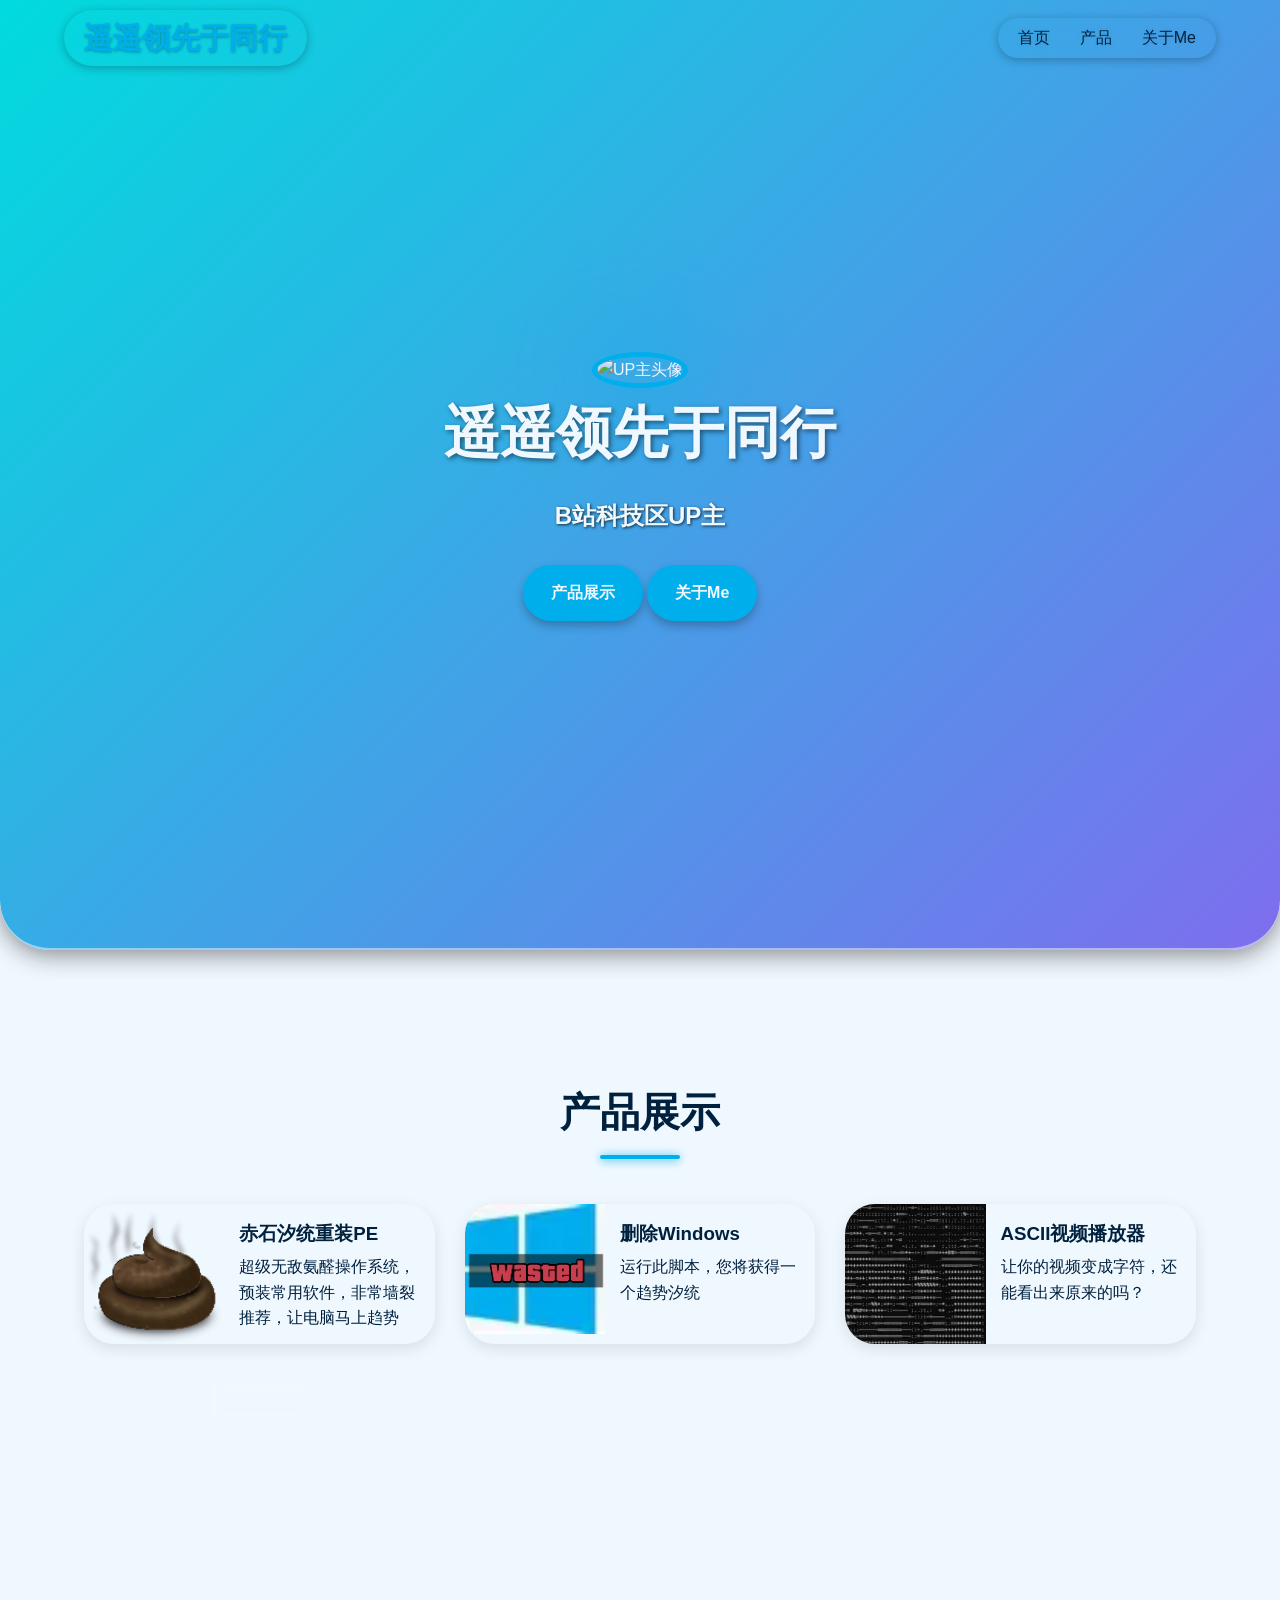
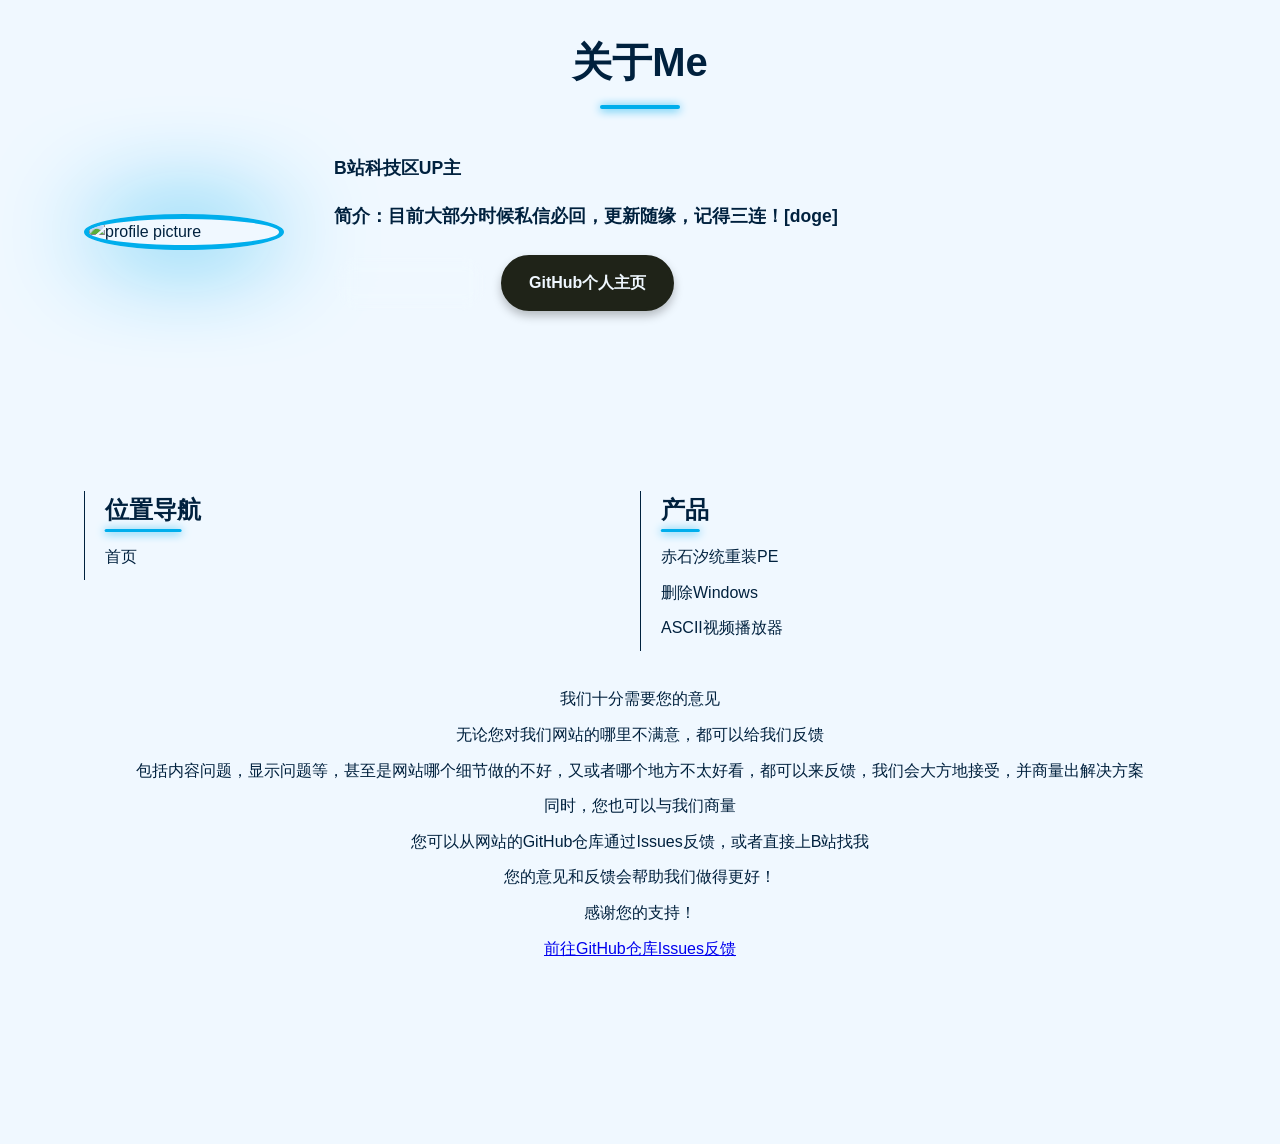
==== index.html @ a73235d3 "Initial commit" ====
<!DOCTYPE html>
<html lang="zh-CN">
<head>
    <meta charset="UTF-8">
    <meta name="viewport" content="width=device-width, initial-scale=1.0">
    <title>遥遥领先于同行 - 首页</title>
    <link rel="stylesheet" href="/css/style.css">
    <link rel="shortcut icon" href="favicon.ico">
</head>
<body>
    <!-- 导航栏 -->
    <nav id="navbar">
        <div class="container">
            <div class="logo">
                <span style="margin-right: 0;">遥遥领先于同行</span>
            </div>
            <ul>
                <li><a href="#home">首页</a></li>
                <li><a href="#products">产品</a></li>
                <li><a href="#about">关于Me</a></li>
            </ul>
        </div>
    </nav>

    <!-- 主页Banner -->
    <header id="home" class="banner gradient">
        <div class="container">
            <img src="img/ProfilePicture/icon.png" alt="UP主头像" class="profile_img">
            <b>
            <h1>遥遥领先于同行</h1>
            <p>B站科技区UP主</p>
            </b>
            <a href="#products" class="btn">产品展示</a>
            <a href="#about" class="btn">关于Me</a>
        </div>
    </header>

    <!-- 产品展示 -->
    <section id="products" class="section light-bg">
        <div class="container">
            <h2><b>产品展示</b></h2>
            <div class="projects-grid">
                <a href="products/system_install_shit" target="_blank" class="project-card">
                    <img src="/img/Icon/system_install_shit.png" alt="产品图片">
                    <div class="project-card-content">
                        <h3>赤石汐统重装PE</h3>
                        <p>超级无敌氨醛操作系统，预装常用软件，非常墙裂推荐，让电脑马上趋势</p>
                    </div>
                </a>
                <a href="https://github.com/SYSTEM-WIN-DOS/Delete-Windows" target="_blank" class="project-card">
                    <img src="/img/Icon/delete-windows.png" alt="产品图片">
                    <div class="project-card-content">
                        <h3>删除Windows</h3>
                        <p>运行此脚本，您将获得一个趋势汐统</p>
                    </div>
                </a>
                <a href="https://github.com/SYSTEM-WIN-DOS/ASCII_video_player" target="_blank" class="project-card">
                    <img src="/img/Icon/ASCII_video_player.png" alt="产品图片">
                    <div class="project-card-content">
                        <h3>ASCII视频播放器</h3>
                        <p>让你的视频变成字符，还能看出来原来的吗？</p>
                    </div>
                </a>
                <div class="container" style="text-align: center; align-self: center;">
                    <a href="products" class="btn">查看更多</a>
                </div>
            </div>
        </div>
    </section>

    <!-- 关于Me -->
    <section id="about" class="section">
        <div class="container">
            <h2><b>关于Me</b></h2>
            <div class="profile">
                <img src="/img/ProfilePicture/icon.png" alt="profile picture" class="profile_img">
                <div class="bio">
                    <b>
                    <p>B站科技区UP主</p>
                    <p>简介：目前大部分时候私信必回，更新随缘，记得三连！[doge]</p>
                    </b>
                    <!-- 社交媒体链接 -->
                    <div class="social-links">
                        <a href="https://space.bilibili.com/2092212397" target="_blank" class="btn bilibili">哔哩哔哩空间</a>
                        <a href="https://github.com/SYSTEM-WIN-DOS" target="_blank" class="btn github">GitHub个人主页</a>
                    </div>
                </div>
            </div>
        </div>
    </section>


    <!-- 页脚 -->
    <footer id="footer"></footer>

    <script src="/js/script.js"></script>
    <script src="/js/footer.js"></script>
</body>
</html>
---- css/style.css ----
/* 基础样式重置 */
* {
    margin: 0;
    padding: 0;
    box-sizing: border-box;
    transition: all 0.5s ease;
}
:root {
    color-scheme: light dark; /* 支持暗色模式  */
    --blue-color: #00aeec; /* B站主题蓝 */
    --pink-color: #ff6699; /* B站主题粉 */
    --golden-color: #ffd700;
    --dark-color: #00213e;
    --light-color: #F0F8FF; /* 背景颜色 */
}
/* 暗色模式下的:root */
@media (prefers-color-scheme: dark) {
    :root {
        color-scheme: light dark; /* 支持暗色模式  */
        --blue-color: #00aeec;
        --pink-color: #ff6699;
        --golden-color: #dfbc00; /* 防止原来的金色在暗色模式下过于刺眼 */
        --dark-color: #F0F8FF;
        --light-color: #00213e;
    }
}


/* 字体 */
@font-face {
    font-family: 'JetBrains Mono loaded';
    src: url('/fonts/JetBrains\ Mono/JetBrainsMono-Regular.woff2') format('woff2');
}
@font-face {
    font-family: 'Maple Mono loaded';
    src: url('/fonts/Maple\ Mono/MapleMono-NF-CN-Regular.ttf') format('truetype');
}


body {
    font-family: 'Maple Mono', 'Maple Mono NF', 'Maple Mono CN', 'Maple Mono NF CN', 'Maple Mono loaded', 'JetBrains Mono', 'JetBrains Mono loaded', 'Microsoft YaHei', 'PingFang SC', 'Helvetica Neue', Tahoma, Geneva, Verdana, sans-serif;
    line-height: 1.6;
    color: var(--dark-color);
    background: var(--light-color);
    animation: blurToClear 1s ease-in-out;
    -webkit-animation: blurToClear 1s ease-in-out;
}

/* 模糊变清晰动画 */
@keyframes blurToClear {
    0% {
        filter: blur(10px);
        -webkit-filter: blur(10px);
        opacity: 0;
    }
    50% {
        opacity: 1;
    }
    100% {
        filter: blur(0);
        -webkit-filter: blur(0);
    }
}




/* 导航样式 */
#navbar {
    position: fixed;
    width: 100%;
    top: 0;
    z-index: 1000;
    transition: all 0.5s ease; /* 平滑过渡效果 */
}
/* 导航栏发光动画 */
#navbar:hover {
    backdrop-filter: blur(15px); /* 毛玻璃模糊效果加强  */
    box-shadow: 
        0 0 40px rgba(0, 161, 214, 0.8), /* 主发光层 */
        0 0 50px rgba(0, 100, 255, 0.6); /* 二次光晕层  */
}
/* 底部流动光效 */
#navbar::before {
    display: none;
    content: '';
    position: absolute;
    bottom: -5px;
    left: 0;
    width: 100%;
    height: 5px;
    background: linear-gradient(
        90deg,
        transparent,
        var(--blue-color),
        var(--pink-color),
        transparent
    );
    background-size: 200% auto;
    animation: lightFlow 3s linear infinite; /* 流动光效  */
    -webkit-animation: lightFlow 3s linear infinite;
    opacity: 0.7;
    z-index: 1001;
}
#navbar:hover::before {
    display: block;
}
/* 流动光效动画 */
@keyframes lightFlow {
    0% {
        background-position: 0% 50%;
    }
    100% {
        background-position: 200% 50%;
    }
}
#navbar .container {
    display: flex;
    justify-content: space-between;
    align-items: center;
    padding: 10px 0;
}
.logo {
    display: flex;
    text-align: center;
    font-size: 1.8rem;
    font-weight: bold;
    text-decoration: none;
    color: var(--dark-color);
    border-radius: 1.8rem;
    box-shadow: #00000044 0px 2px 10px;
    padding: 5px 20px;
    backdrop-filter: blur(10px); /* 毛玻璃模糊效果  */
    -webkit-backdrop-filter: blur(10px); /* 兼容Safari */
}
.logo:hover {
    box-shadow: var(--blue-color) 0px 2px 15px;
}
.logo span {
    margin-right: 15px;
    color: var(--blue-color);
    text-shadow: #00000055 0px 1px 3px;
}
.path {
    align-self: center;
    font-size: 1rem;
    font-weight: normal;
}
#navbar ul {
    display: flex;
    list-style: none;
    border-radius: 20px;
    box-shadow: #00000044 0px 2px 10px;
    padding: 7px 5px;
    backdrop-filter: blur(10px); /* 毛玻璃模糊效果  */
    -webkit-backdrop-filter: blur(10px); /* 兼容Safari */
}
#navbar ul:hover {
    box-shadow: var(--blue-color) 0px 2px 15px;
}
/* 导航链接发光特效 */
#navbar ul li a {
    text-decoration: none;
    color: var(--dark-color);
    padding: 10px 15px;
    transition: all 0.3s;
    text-shadow: 0 0 5px rgba(0, 0, 0, 0.1); /* 文字微光效果  */
    position: relative;
}
#navbar ul li a::after {
    content: '';
    position: absolute;
    bottom: 0;
    left: 50%;
    width: 0;
    height: 2px;
    background: linear-gradient(90deg, transparent, var(--blue-color), transparent);
    transition: all 0.3s;
    transform: translateX(-50%);
}
#navbar ul li a:hover {
    color: var(--blue-color);
    text-shadow: 0 0 10px rgba(0, 161, 214, 0.8); /* 悬停增强发光  */
}
#navbar ul li a:hover::after {
    width: 80%; /* 底部流动光效  */
}
.select_btn {
    border: none;
    background: none;
    text-decoration: none;
    color: var(--dark-color);
    padding: 10px 15px;
    transition: all 0.3s;
    text-shadow: 0 0 5px rgba(0, 0, 0, 0.1); /* 文字微光效果  */
    position: relative;
}
.select_btn::after {
    content: '';
    position: absolute;
    bottom: 0;
    left: 50%;
    width: 0;
    height: 2px;
    background: linear-gradient(90deg, transparent, var(--blue-color), transparent);
    transition: all 0.3s ease;
    transform: translateX(-50%);
}
.select_btn:hover {
    color: var(--blue-color);
    text-shadow: 0 0 10px rgba(0, 161, 214, 0.8); /* 悬停增强发光  */
}
.select_btn:hover::after {
    width: 125%; /* 底部流动光效  */
}
.selected {
    color: var(--blue-color);
    text-shadow: 0 0 10px rgba(0, 161, 214, 0.8); /* 悬停增强发光  */
}
.selected::after {
    width: 100%; /* 底部流动光效  */
}



.container {
    width: 90%;
    max-width: 1200px;
    margin: 0 auto;
    padding: 0 20px;
}





/* Banner样式 */
.banner {
    height: auto;
    min-height: calc(100vh + 50px);
    color: #F0F8FF;
    display: flex;
    align-items: center;
    text-align: center;
    border-bottom: rgba(240, 248, 255, 0.5) 2px solid;
    padding-top: 75px;
    padding-bottom: 50px;
    margin-bottom: 30px;
    border-bottom-left-radius: 50px;
    border-bottom-right-radius: 50px;
    box-shadow: rgba(0, 0, 0, 0.45) 0px 5px 25px;
}
.gradient {
    background: linear-gradient(135deg, rgb(0, 219, 222), rgb(252, 0, 255), rgb(0, 219, 222));
    background-size: 400% 400%;
    animation: gradientBG 10s ease infinite;
    -webkit-animation: gradientBG 10s ease infinite;
}
@keyframes gradientBG {
    0% { background-position: 0% 0% }
    50% { background-position: 100% 100% }
    100% { background-position: 0% 0% }
}
.banner h1 {
    font-size: 3.5rem;
    margin-bottom: 20px;
    text-shadow: 2px 2px 5px rgba(0,0,0,0.5);
}
.banner p {
    font-size: 1.5rem;
    margin-bottom: 30px;
    text-shadow: 1px 1px 3px rgba(0,0,0,0.75);
}





/* 按钮样式 */
.btn {
    display: inline-block;
    background: var(--blue-color);
    backdrop-filter: blur(10px);
    -webkit-backdrop-filter: blur(10px);
    color: var(--light-color);
    padding: 12px 25px;
    border-radius: 30px;
    border: 3px solid var(--blue-color);
    text-decoration: none;
    font-weight: bold;
    text-align: center;
    box-shadow: rgba(0, 0, 0, 0.25) 0 5px 10px;
    transition: all 0.3s ease;
}
.btn:hover {
    background: none;
    color: var(--blue-color);
    box-shadow: var(--blue-color) 0 5px 20px;
    transform: scale(1.2);
}
.btn:active {
    transform: translateY(0);
    box-shadow: var(--blue-color) 0 0px 0px;
}
.bilibili {
    background: var(--pink-color);
    border-color: var(--pink-color);
}
.bilibili:hover {
    color: var(--pink-color);
    box-shadow: var(--pink-color) 0 5px 20px;
}
.douyin {
    background: #fe2c55;
    border-color: #fe2c55;
}
.douyin:hover {
    color: #fe2c55;
    box-shadow: #fe2c55 0 5px 20px;
}
.xigua {
    background: #fb1b26;
    border-color: #fb1b26;
}
.xigua:hover {
    color: #fb1b26;
    box-shadow: #fb1b26 0 5px 20px;
}
.toutiao {
    background: #f04142;
    border-color: #f04142;
}
.toutiao:hover {
    color: #f04142;
    box-shadow: #f04142 0 5px 20px;
}
.kuaishou {
    background: #ff3d13;
    border-color: #ff3d13;
}
.kuaishou:hover {
    color: #ff3d13;
    box-shadow: #ff3d13 0 5px 20px;
}
.github {
    color: aliceblue;
    background: #1f2318;
    border-color: #1f2318;
}
.github:hover {
    color: #1f2318;
    box-shadow: #1f2318 0 5px 20px;
}

/* 链接样式 */
.link {
    color: var(--dark-color);
    text-decoration: none;
    transition: all 0.3s ease;
    position: relative;
    display: inline-block;
}
.link::after {
    content: '';
    position: absolute;
    bottom: 0;
    left: 50%;
    width: 0;
    height: 1px;
    background: linear-gradient(90deg, transparent, var(--blue-color), transparent);
    transform: translateX(-50%);
    transition: all 0.3s ease;
}
.link:hover {
    color: var(--blue-color);
    text-shadow: 0 0 10px rgba(0, 161, 214, 0.8); /* 悬停增强发光  */
}
.link:hover::after {
    width: 100%; /* 底部流动光效  */
}



/* 图片样式 */
.profile_img {
    width: 80%;
    height: auto;
    max-width: 200px;
    border-radius: 50%;
    object-fit: cover;
    border: 5px solid var(--blue-color);
    box-shadow: 0 0 100px var(--blue-color);
    transition: all 0.5s ease;
}
.profile_img:hover {
    transform: translateY(-15px) rotate(360deg) scale(1.2);
    box-shadow: 0 20px 200px var(--blue-color);
}
.product_img {
    width: 80%;
    height: auto;
    max-width: 200px;
    object-fit: cover;
    transition: all 0.5s ease;
}
.product_img:hover {
    transform: translateY(-15px);
}
.intro_img {
    display: flex;
    width: 50%;
    height: auto;
    border-radius: 15px;
    object-fit: cover;
    box-shadow: 0 10px 30px var(--blue-color);
    transition: all 0.5s ease;
    float: right;
}
.intro_img:hover {
    transform: rotate(5deg) scale(1.1);
    box-shadow: 0 20px 100px var(--blue-color);
}
.vertical {
    width: auto;
    height: auto;
    max-width: 50%;
    max-height: 75vh;
}




/* 内容区块 */
.section {
    padding: 100px 0;
}
.section h2 {
    text-align: center;
    font-size: 2.5rem;
    margin-bottom: 60px;
    color: var(--dark-color);
    position: relative;
}
.section h2::after {
    content: '';
    position: absolute;
    bottom: -15px;
    left: 50%;
    transform: translateX(-50%);
    width: 80px;
    height: 4px;
    background: var(--blue-color);
    border-radius: 2px;
    box-shadow: var(--blue-color) 0 1px 10px;
}
.section .red-after::after {
    background: red;
    box-shadow: red 0 1px 10px;
}
.light-bg {
    background-color: var(--light-color);
}





/* 个人简介 */
.profile {
    display: flex;
    align-items: center;
    gap: 50px;
    flex-wrap: wrap;
}
.bio {
    flex: 1;
}
.bio p {
    margin-bottom: 20px;
    font-size: 1.1rem;
}
/* 社交链接 */
.social-links {
    display: flex;
    gap: 15px;
    flex-wrap: wrap;
    margin-top: 25px;
}





/* 作品网格 */
.projects-grid {
    display: grid;
    grid-template-columns: repeat(auto-fit, minmax(288px, 1fr));
    gap: 30px;
}
.project-card {
    text-decoration: none;
    background: var(--light-color);
    border-radius: 30px;
    overflow: hidden;
    box-shadow: 0 5px 15px rgba(0,0,0,0.1);
    transition: all 0.5s ease;
}
.project-card:hover {
    box-shadow: 0 10px 25px var(--blue-color);
    transform: scale(1.1);
}
.project-card img {
    width: 40%;
    float: left;
    height: auto;
    object-fit: cover;
}
.project-card h3 {
    white-space: nowrap;
    overflow: hidden;
    text-overflow: ellipsis;
    margin: 15px 15px 5px;
    max-height: 2rem;
    color: var(--dark-color);
}
.project-card:hover h3 {
    max-height: 10rem;
    white-space: normal;
}
.project-card p {
    display: -webkit-box;
    line-clamp: 3;
    -webkit-line-clamp: 3;
    -webkit-box-orient: vertical;
    overflow: hidden;
    text-overflow: ellipsis;
    max-height: 4.75rem;
    padding: 0 15px 10px;
    color: var(--dark-color);
}
.project-card:hover p {
    max-height: 50vh;
    display: block;
}
.project-card-content {
    width: 60%;
    float: right;
}
/* 联系表单 */
#contact-form {
    max-width: 600px;
    margin: 0 auto;
    display: grid;
    gap: 20px;
}
#contact-form input,
#contact-form textarea {
    width: 100%;
    padding: 15px;
    border: 1px solid #ddd;
    border-radius: 5px;
    font-size: 1rem;
}
#contact-form textarea {
    resize: vertical;
    min-height: 150px;
}





/* 产品介绍样式 */
.product-intros {
    display: flex;
    gap: 50px;
    flex-wrap: wrap;
    margin-top: 25px;
}
.area-intros {
    gap: 100%;
}
.product-introarea {
    margin-top: 200px;
    flex: 1;
    width: 80%;
    min-width: 256px;
}
.product-introarea-text {
    display: flex;
    flex-direction: column;
    float: left;
    width: 50%;
    padding-right: 2.5%;
}
.product-introarea p {
    font-size: 2rem;
}
.product-introarea h3 {
    font-size: 3rem;
    color: var(--dark-color);
}
.product-intro {
    overflow: hidden;
    text-decoration: none;
    color: var(--dark-color);
    flex: 1;
    min-width: 256px;
    border: 3px solid var(--blue-color);
    border-radius: 30px;
    padding: 10px 20px 10px;
    box-shadow: 0 10px 30px var(--blue-color);
    transition: all 0.4s ease;
}
.product-intro:hover {
    background: var(--blue-color); 
    color: var(--light-color);
    box-shadow: 0 20px 100px var(--blue-color);
    transform: rotate(5deg) scale(1.15);
}
.product-intro h3 {
    padding: 20px 20px 10px;
}
.product-intro p {
    padding: 0 20px 20px;
}
.product-intro ul {
    padding: 0 20px 20px;
}
.golden {
    border-color: var(--golden-color);
    box-shadow: 0 10px 30px var(--golden-color);
}
.golden:hover {
    color: var(--dark-color);
    box-shadow: 0 20px 100px var(--golden-color);
    background: var(--golden-color);
}
.yellowgreen {
    border-color: yellowgreen;
    box-shadow: 0 10px 30px yellowgreen;
}
.yellowgreen:hover {
    color: var(--dark-color);
    box-shadow: 0 20px 100px yellowgreen;
    background: yellowgreen;
}
.blue {
    color: var(--light-color);
    background: var(--blue-color);
    box-shadow: 0 10px 30px var(--blue-color);
}
.blue:hover {
    color: var(--dark-color);
    box-shadow: 0 20px 100px var(--blue-color);
    background: none;
}
.no_more_color {
    border: none;
}
.no_more_color:hover {
    background: none;
    color: var(--dark-color);
}


/* 视频container样式 */
.video-container {
    position: relative;
    padding-bottom: calc(9 / 16 * 80%); /* 默认16:9 */
    width: 80%;
    height: 0;
    overflow: hidden;
    align-items: center;
    align-self: center;
    align-content: center;
    justify-content: center;
    margin: 0 auto;
    border-radius: 25px;
    box-shadow: var(--blue-color) 0px 5px 50px;
}
.video-container:hover {
    box-shadow: var(--blue-color) 0px 10px 100px;
}
.large {
    width: 100%;
    padding-bottom: calc(9 / 16 * 100%); /* 16:9 */
}
/* 视频样式 */
.video {
    position: absolute;
    width: 100%;
    height: 100%;
}


/* 页脚样式 */
footer {
    color: var(--dark-color);
    text-align: center;
    padding: 40px 0;
}
footer p {
    margin: 10px 0;
}
footer h2 {
    position: relative;
    margin-bottom: 5px;
}
footer h2::after{
    content: '';
    position: absolute;
    bottom: -3px;
    left: 40%;
    transform: translateX(-50%);
    width: 80%;
    height: 3px;
    background: var(--blue-color);
    border-radius: 2px;
    box-shadow: var(--blue-color) 0 1px 10px;
}
footer .show {
    /* 三栏布局 */
    display: flex;
    justify-content: space-between;
    align-items: left;
    width: 90%;
    max-width: 1200px;
    margin: 0 auto;
    padding: 0 20px;
    align-items: flex-start;
    text-align: left;
}
footer .show .row {
    /* 垂直布局 */
    flex-direction: column;
    border-left: var(--dark-color) 1px solid;
}
/* ul垂直布局 */
footer ul {
    list-style: none;
    padding: 0;
    margin: 0;
}
footer ul li {
    margin: 10px 0;
}
footer ul li a {
    color: var(--dark-color);
    text-decoration: none;
    transition: all 0.3s ease;
    position: relative;
    display: inline-block;
}
footer ul li a::after {
    content: '';
    position: absolute;
    bottom: 0;
    left: 50%;
    width: 0;
    height: 1px;
    background: linear-gradient(90deg, transparent, var(--blue-color), transparent);
    transform: translateX(-50%);
    transition: all 0.3s ease;
}
footer ul li a:hover {
    color: var(--blue-color);
    text-shadow: 0 0 10px rgba(0, 161, 214, 0.8); /* 悬停增强发光  */
}
footer ul li a:hover::after {
    width: 100%; /* 底部流动光效  */
}




/* 响应式设计 */
@media (max-width: 768px) {
    .banner h1 {
        font-size: 2.5rem;
    }
    
    .banner p {
        font-size: 1.2rem;
    }
    
    .profile {
        flex-direction: column;
        text-align: center;
    }
    
    .profile img {
        margin: 0 auto;
    }
    
    #navbar .container {
        flex-direction: column;
    }

    .logo {
        font-size: 1.5rem;
        display: block;
    }
    .logo span {
        margin-right: 0;
    }
    
    #navbar ul {
        margin-top: 15px;
    }
    .product-intros {
        display: flex;
        flex-direction: column;
    }
    
    .intro_img {
        margin-top: 0;
        float: none;
        width: 100%;
        height: auto;
    }

    .vertical {
        max-width: none;
        max-height: none;
        width: 100%;
    }

    .project-card:hover{
        transform: scale(1.05);
    }
    .product-intro:hover{
        transform: rotate(2.5deg) scale(1.05);
    }
    .product-introarea-text {
        width: 100%;
    }
    .product-introarea p{
        width: 100%;
    }
    .product-introarea h3{
        width: 100%;
    }

    .product-introarea {
        margin-top: 45px;
        text-align: center;
        width: 100%;
    }
    .video-container {
        width: 100%;
        padding-bottom: calc(9 / 16 * 100%); /* 默认16:9 */
    }
    footer .show {
        flex-direction: column;
    }
    footer .show .row {
        border-left: none;
        border-top: var(--dark-color) 1px solid;
        margin-top: 10px;
        padding-top: 10px;
    }
}
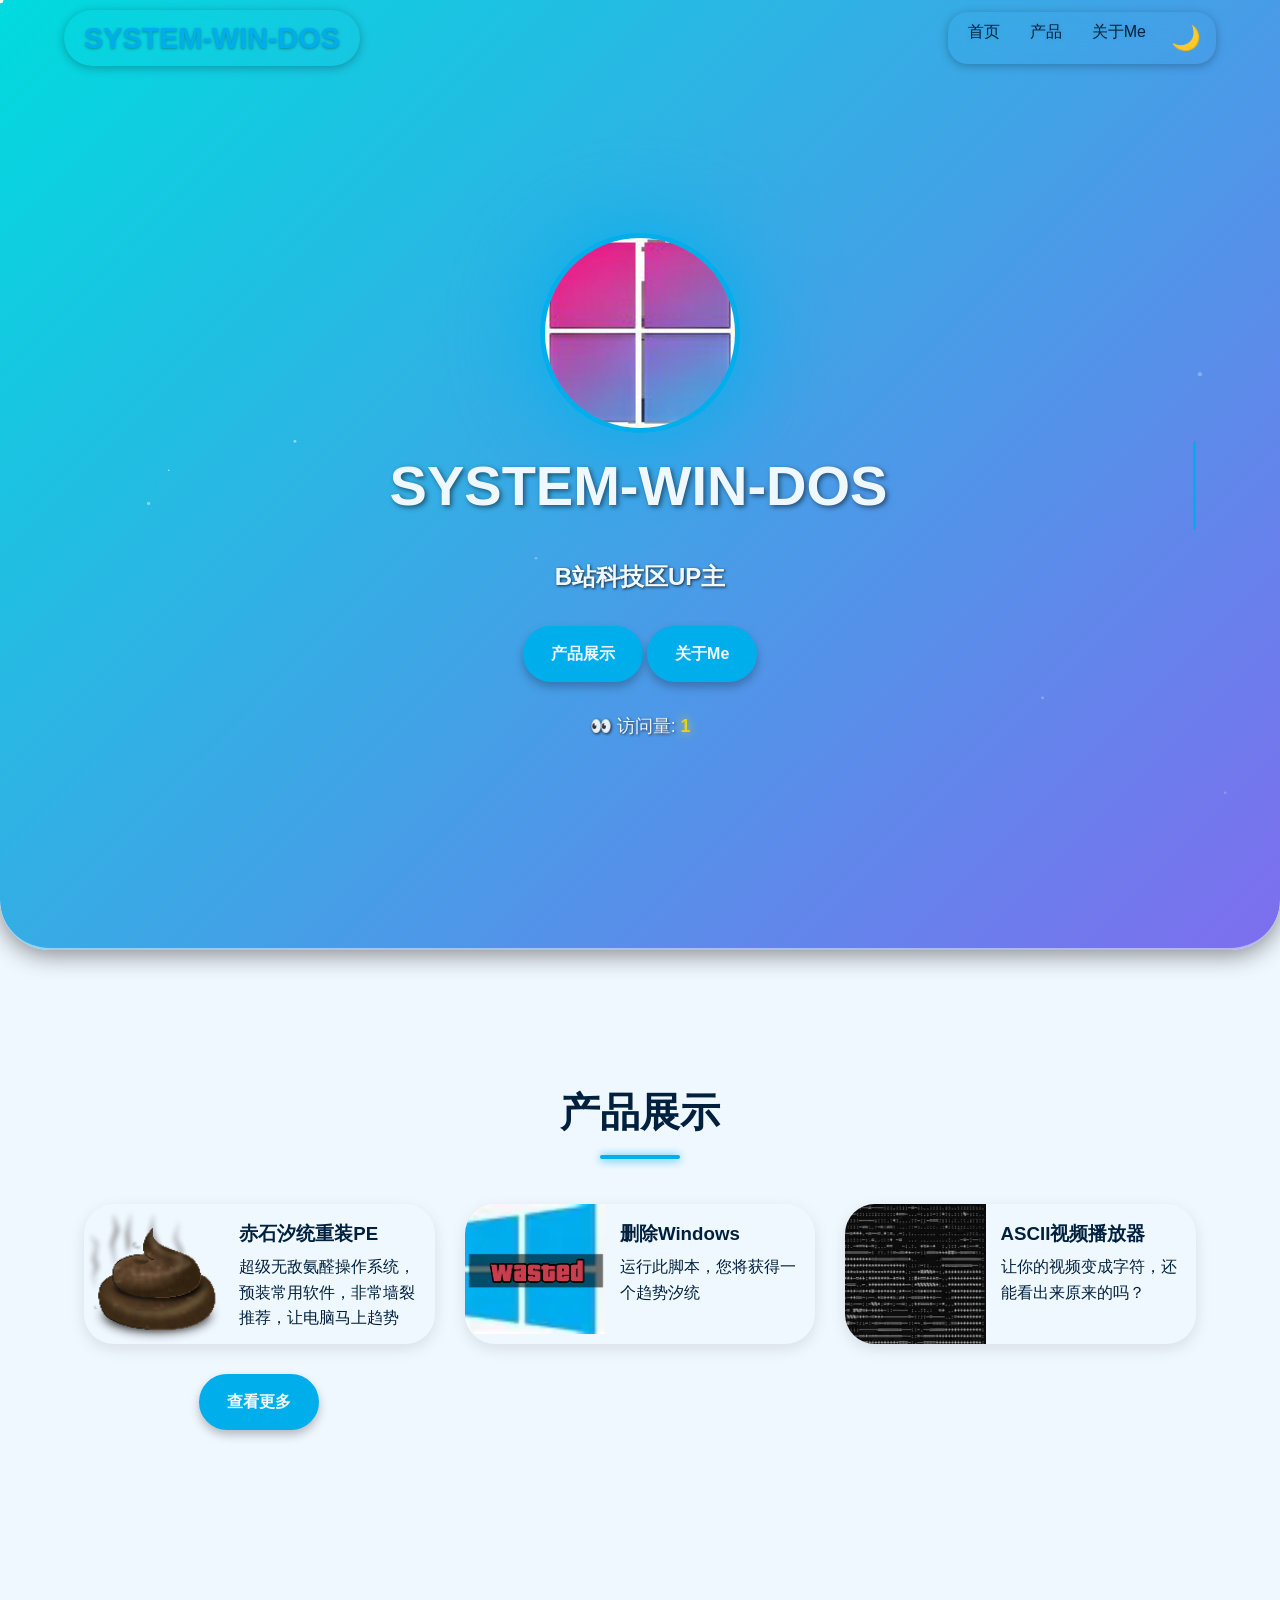
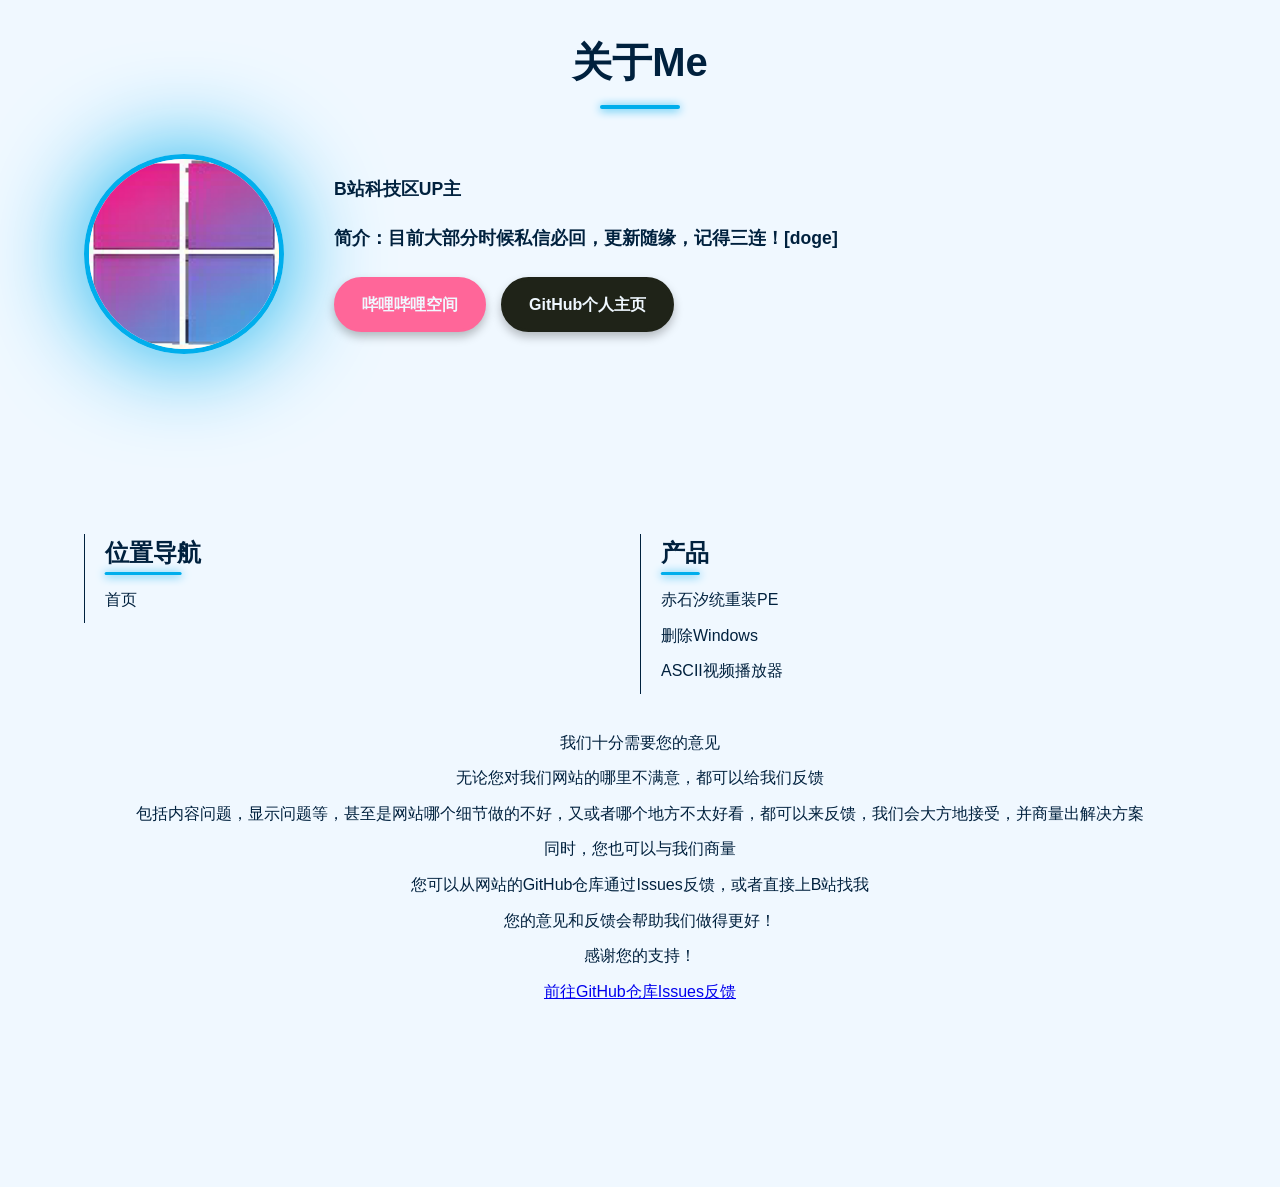
==== commit 66a0f93c: "Update files" ====
--- a/index.html
+++ b/index.html
@@ -3,7 +3,7 @@
 <head>
     <meta charset="UTF-8">
     <meta name="viewport" content="width=device-width, initial-scale=1.0">
-    <title>遥遥领先于同行 - 首页</title>
+    <title>SYSTEM-WIN-DOS - 首页</title>
     <link rel="stylesheet" href="/css/style.css">
     <link rel="shortcut icon" href="favicon.ico">
 </head>
@@ -12,26 +12,29 @@
     <nav id="navbar">
         <div class="container">
             <div class="logo">
-                <span style="margin-right: 0;">遥遥领先于同行</span>
+                <span style="margin-right: 0;">SYSTEM-WIN-DOS</span>
             </div>
             <ul>
                 <li><a href="#home">首页</a></li>
                 <li><a href="#products">产品</a></li>
                 <li><a href="#about">关于Me</a></li>
+                <li><button id="theme-toggle" class="theme-btn" title="切换主题">🌙</button></li>
             </ul>
         </div>
     </nav>
 
     <!-- 主页Banner -->
     <header id="home" class="banner gradient">
+        <canvas id="particles-canvas"></canvas>
         <div class="container">
-            <img src="img/ProfilePicture/icon.png" alt="UP主头像" class="profile_img">
+            <img src="favicon.ico" alt="UP主头像" class="profile_img">
             <b>
-            <h1>遥遥领先于同行</h1>
+            <h1 id="typewriter-title">SYSTEM-WIN-DOS</h1>
             <p>B站科技区UP主</p>
             </b>
             <a href="#products" class="btn">产品展示</a>
             <a href="#about" class="btn">关于Me</a>
+            <div class="visitor-counter">👀 访问量: <span id="visitor-count">0</span></div>
         </div>
     </header>
 
@@ -73,7 +76,7 @@
         <div class="container">
             <h2><b>关于Me</b></h2>
             <div class="profile">
-                <img src="/img/ProfilePicture/icon.png" alt="profile picture" class="profile_img">
+                <img src="favicon.ico" alt="profile picture" class="profile_img">
                 <div class="bio">
                     <b>
                     <p>B站科技区UP主</p>
--- a/css/style.css
+++ b/css/style.css
@@ -862,3 +862,138 @@
     }
 }
 
+
+/* 主题切换按钮 */
+.theme-btn {
+    background: none;
+    border: none;
+    font-size: 1.5rem;
+    cursor: pointer;
+    padding: 5px 10px;
+    border-radius: 50%;
+    transition: all 0.3s ease;
+}
+.theme-btn:hover {
+    transform: scale(1.2);
+    background: rgba(0, 161, 214, 0.2);
+}
+
+/* 暗色模式覆盖 */
+[data-theme="dark"] {
+    --dark-color: #F0F8FF;
+    --light-color: #001220;
+}
+[data-theme="dark"] #navbar {
+    background: rgba(0, 18, 32, 0.8);
+}
+[data-theme="dark"] .logo,
+[data-theme="dark"] #navbar ul {
+    background: rgba(0, 18, 32, 0.8);
+    box-shadow: 0 2px 10px rgba(0, 161, 214, 0.3);
+}
+[data-theme="dark"] .project-card {
+    background: #0a1929;
+}
+[data-theme="dark"] footer .show .row {
+    border-color: rgba(240, 248, 255, 0.3);
+}
+[data-theme="dark"] footer ul li a::after {
+    background: linear-gradient(90deg, transparent, var(--blue-color), transparent);
+}
+
+
+/* 滚动动画 - 淡入效果 */
+.fade-in {
+    opacity: 0;
+    transform: translateY(30px);
+    transition: opacity 0.8s ease, transform 0.8s ease;
+}
+.fade-in.visible {
+    opacity: 1;
+    transform: translateY(0);
+}
+.fade-in-left {
+    opacity: 0;
+    transform: translateX(-50px);
+    transition: opacity 0.8s ease, transform 0.8s ease;
+}
+.fade-in-left.visible {
+    opacity: 1;
+    transform: translateX(0);
+}
+.fade-in-right {
+    opacity: 0;
+    transform: translateX(50px);
+    transition: opacity 0.8s ease, transform 0.8s ease;
+}
+.fade-in-right.visible {
+    opacity: 1;
+    transform: translateX(0);
+}
+
+
+/* 3D卡片效果 */
+.project-card {
+    transform-style: preserve-3d;
+    perspective: 1000px;
+}
+.project-card .card-3d-wrapper {
+    transform-style: preserve-3d;
+    transition: transform 0.3s ease;
+}
+.project-card:hover .card-3d-wrapper {
+    transform: rotateX(5deg) rotateY(-5deg) translateZ(10px);
+}
+
+
+/* 粒子画布 */
+#particles-canvas {
+    position: absolute;
+    top: 0;
+    left: 0;
+    width: 100%;
+    height: 100%;
+    pointer-events: none;
+    z-index: 1;
+}
+.banner .container {
+    position: relative;
+    z-index: 2;
+}
+
+
+/* 打字机效果 */
+#typewriter-title {
+    overflow: hidden;
+    border-right: 3px solid var(--blue-color);
+    white-space: nowrap;
+    animation: typing 2s steps(15) 0.5s forwards, blink 0.75s step-end infinite;
+    width: 0;
+    display: inline-block;
+}
+@keyframes typing {
+    from { width: 0; }
+    to { width: 100%; }
+}
+@keyframes blink {
+    50% { border-color: transparent; }
+}
+[data-theme="dark"] #typewriter-title {
+    border-color: var(--golden-color);
+}
+
+
+/* 访问量计数器 */
+.visitor-counter {
+    margin-top: 30px;
+    font-size: 1.1rem;
+    color: #fff;
+    text-shadow: 1px 1px 3px rgba(0,0,0,0.75);
+    opacity: 0.9;
+}
+.visitor-counter span {
+    font-weight: bold;
+    color: var(--golden-color);
+    text-shadow: 0 0 10px var(--golden-color);
+}
+
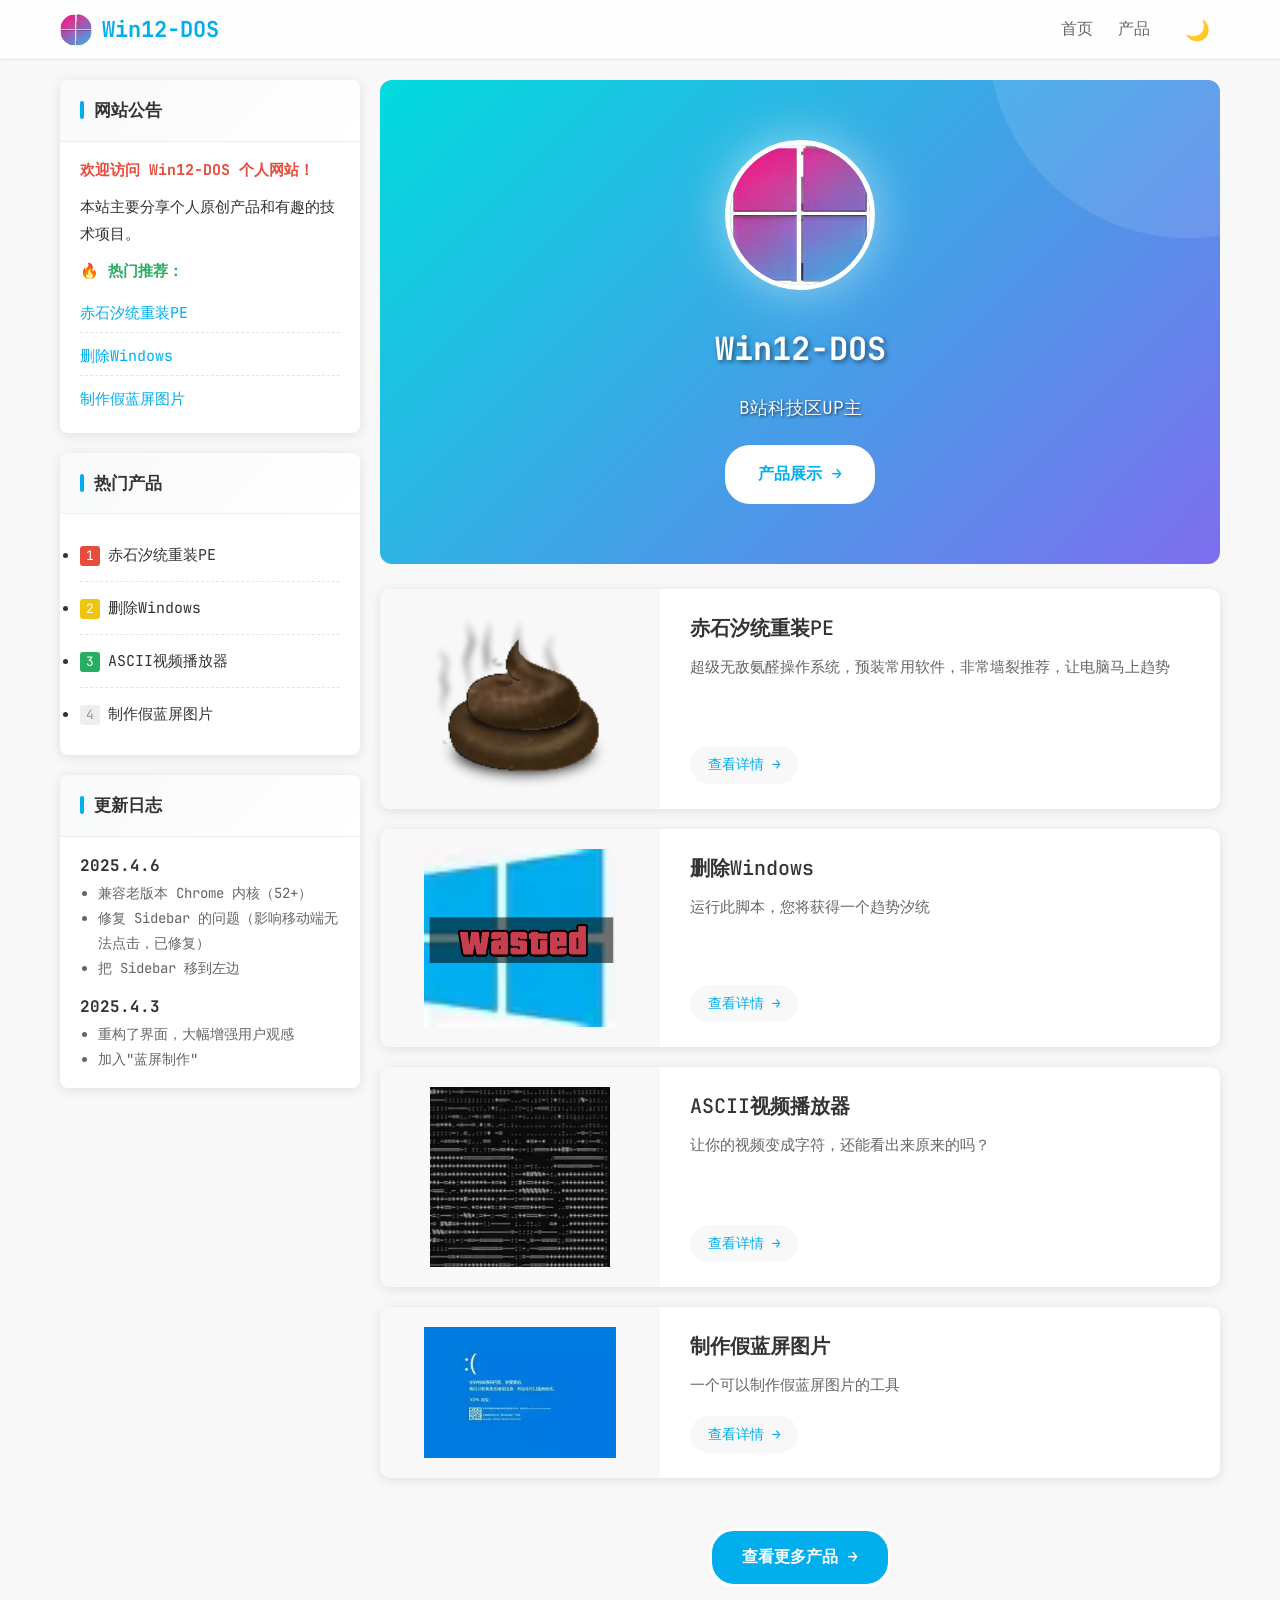
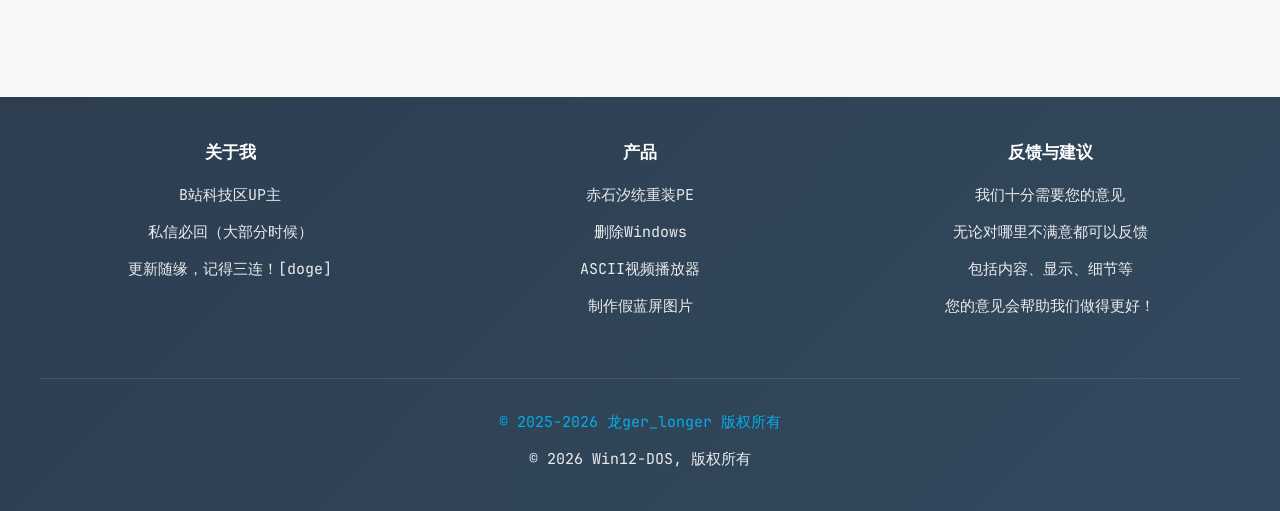
==== commit 0b2826b2: "Update all files" ====
--- a/index.html
+++ b/index.html
@@ -1,102 +1,146 @@
 <!DOCTYPE html>
 <html lang="zh-CN">
 <head>
-    <meta charset="UTF-8">
-    <meta name="viewport" content="width=device-width, initial-scale=1.0">
-    <title>SYSTEM-WIN-DOS - 首页</title>
+    <meta charset="UTF-8" />
+    <meta name="viewport" content="width=device-width, initial-scale=1.0, minimum-scale=1.0, maximum-scale=1.0, user-scalable=no">
+    <meta http-equiv="Cache-Control" content="no-transform" />
+    <meta http-equiv="Cache-Control" content="no-siteapp" />
+    <title>Win12-DOS - 首页</title>
+    <meta name="description" content="B站科技区UP主 | 产品展示 | 技术分享" />
+    <meta name="keywords" content="Win12-DOS,科技,UP主,产品,教程" />
+    <link rel="shortcut icon" href="favicon.ico">
     <link rel="stylesheet" href="/css/style.css">
-    <link rel="shortcut icon" href="favicon.ico">
 </head>
 <body>
-    <!-- 导航栏 -->
-    <nav id="navbar">
-        <div class="container">
-            <div class="logo">
-                <span style="margin-right: 0;">SYSTEM-WIN-DOS</span>
+    <!-- 顶部导航 -->
+    <div id="header"></div>
+
+    <!-- 主体内容 -->
+    <div class="main-container">
+        <!-- 内容区 -->
+        <main class="content-area" id="home">
+            <!-- Banner -->
+            <div class="carousel">
+                <img src="favicon.ico" alt="UP主头像" class="profile_img">
+                <h2>Win12-DOS</h2>
+                <p>B站科技区UP主</p>
+                <a href="#products" class="carousel-btn">产品展示 →</a>
             </div>
-            <ul>
-                <li><a href="#home">首页</a></li>
-                <li><a href="#products">产品</a></li>
-                <li><a href="#about">关于Me</a></li>
-                <li><button id="theme-toggle" class="theme-btn" title="切换主题">🌙</button></li>
-            </ul>
-        </div>
-    </nav>
 
-    <!-- 主页Banner -->
-    <header id="home" class="banner gradient">
-        <canvas id="particles-canvas"></canvas>
-        <div class="container">
-            <img src="favicon.ico" alt="UP主头像" class="profile_img">
-            <b>
-            <h1 id="typewriter-title">SYSTEM-WIN-DOS</h1>
-            <p>B站科技区UP主</p>
-            </b>
-            <a href="#products" class="btn">产品展示</a>
-            <a href="#about" class="btn">关于Me</a>
-            <div class="visitor-counter">👀 访问量: <span id="visitor-count">0</span></div>
-        </div>
-    </header>
+            <!-- 产品列表 -->
+            <div class="post-list" id="products">
+                <article class="post-item">
+                    <figure class="post-thumbnail">
+                        <img src="/img/Icon/system_install_shit.png" alt="赤石汐统重装PE">
+                    </figure>
+                    <div class="post-area">
+                        <h2 class="post-title"><a href="products/system_install_shit" target="_blank">赤石汐统重装PE</a></h2>
+                        <p class="post-excerpt">超级无敌氨醛操作系统，预装常用软件，非常墙裂推荐，让电脑马上趋势</p>
+                        <div class="post-meta">
+                            <a href="products/system_install_shit" class="read-more" target="_blank">查看详情 →</a>
+                        </div>
+                    </div>
+                </article>
 
-    <!-- 产品展示 -->
-    <section id="products" class="section light-bg">
-        <div class="container">
-            <h2><b>产品展示</b></h2>
-            <div class="projects-grid">
-                <a href="products/system_install_shit" target="_blank" class="project-card">
-                    <img src="/img/Icon/system_install_shit.png" alt="产品图片">
-                    <div class="project-card-content">
-                        <h3>赤石汐统重装PE</h3>
-                        <p>超级无敌氨醛操作系统，预装常用软件，非常墙裂推荐，让电脑马上趋势</p>
+                <article class="post-item">
+                    <figure class="post-thumbnail">
+                        <img src="/img/Icon/delete-windows.png" alt="删除Windows">
+                    </figure>
+                    <div class="post-area">
+                        <h2 class="post-title"><a href="https://github.com/Win12-DOS/Delete-Windows" target="_blank">删除Windows</a></h2>
+                        <p class="post-excerpt">运行此脚本，您将获得一个趋势汐统</p>
+                        <div class="post-meta">
+                            <a href="https://github.com/Win12-DOS/Delete-Windows" class="read-more" target="_blank">查看详情 →</a>
+                        </div>
                     </div>
-                </a>
-                <a href="https://github.com/SYSTEM-WIN-DOS/Delete-Windows" target="_blank" class="project-card">
-                    <img src="/img/Icon/delete-windows.png" alt="产品图片">
-                    <div class="project-card-content">
-                        <h3>删除Windows</h3>
-                        <p>运行此脚本，您将获得一个趋势汐统</p>
+                </article>
+
+                <article class="post-item">
+                    <figure class="post-thumbnail">
+                        <img src="/img/Icon/ASCII_video_player.png" alt="ASCII视频播放器">
+                    </figure>
+                    <div class="post-area">
+                        <h2 class="post-title"><a href="https://github.com/Win12-DOS/ASCII_video_player" target="_blank">ASCII视频播放器</a></h2>
+                        <p class="post-excerpt">让你的视频变成字符，还能看出来原来的吗？</p>
+                        <div class="post-meta">
+                            <a href="https://github.com/Win12-DOS/ASCII_video_player" class="read-more" target="_blank">查看详情 →</a>
+                        </div>
                     </div>
-                </a>
-                <a href="https://github.com/SYSTEM-WIN-DOS/ASCII_video_player" target="_blank" class="project-card">
-                    <img src="/img/Icon/ASCII_video_player.png" alt="产品图片">
-                    <div class="project-card-content">
-                        <h3>ASCII视频播放器</h3>
-                        <p>让你的视频变成字符，还能看出来原来的吗？</p>
+                </article>
+
+                <article class="post-item">
+                    <figure class="post-thumbnail">
+                        <img src="/img/Icon/fake_bsod.jpg" alt="制作假蓝屏图片">
+                    </figure>
+                    <div class="post-area">
+                        <h2 class="post-title"><a href="products/fake_bsod/index.html" target="_blank">制作假蓝屏图片</a></h2>
+                        <p class="post-excerpt">一个可以制作假蓝屏图片的工具</p>
+                        <div class="post-meta">
+                            <a href="products/fake_bsod/index.html" class="read-more" target="_blank">查看详情 →</a>
+                        </div>
                     </div>
-                </a>
-                <div class="container" style="text-align: center; align-self: center;">
-                    <a href="products" class="btn">查看更多</a>
+                </article>
+            </div>
+
+            <!-- 查看更多 -->
+            <div style="text-align: center; margin: 30px 0;">
+                <a href="products" class="carousel-btn" style="background: var(--be-blue); color: var(--be-white);">查看更多产品 →</a>
+            </div>
+
+        </main>
+
+        <!-- 侧边栏 -->
+        <aside class="sidebar">
+            <!-- 公告 -->
+            <div class="widget">
+                <h3 class="widget-title">网站公告</h3>
+                <div class="widget-content notice-widget">
+                    <p><strong>欢迎访问 Win12-DOS 个人网站！</strong></p>
+                    <p>本站主要分享个人原创产品和有趣的技术项目。</p>
+                    <p><strong style="color: #27ae60;">🔥 热门推荐：</strong></p>
+                    <a href="products/system_install_shit">赤石汐统重装PE</a>
+                    <a href="https://github.com/Win12-DOS/Delete-Windows">删除Windows</a>
+                    <a href="products/fake_bsod/index.html">制作假蓝屏图片</a>
                 </div>
             </div>
-        </div>
-    </section>
 
-    <!-- 关于Me -->
-    <section id="about" class="section">
-        <div class="container">
-            <h2><b>关于Me</b></h2>
-            <div class="profile">
-                <img src="favicon.ico" alt="profile picture" class="profile_img">
-                <div class="bio">
-                    <b>
-                    <p>B站科技区UP主</p>
-                    <p>简介：目前大部分时候私信必回，更新随缘，记得三连！[doge]</p>
-                    </b>
-                    <!-- 社交媒体链接 -->
-                    <div class="social-links">
-                        <a href="https://space.bilibili.com/2092212397" target="_blank" class="btn bilibili">哔哩哔哩空间</a>
-                        <a href="https://github.com/SYSTEM-WIN-DOS" target="_blank" class="btn github">GitHub个人主页</a>
-                    </div>
+            <!-- 热门产品 -->
+            <div class="widget">
+                <h3 class="widget-title">热门产品</h3>
+                <div class="widget-content">
+                    <ul class="hot-posts">
+                        <li><a href="products/system_install_shit"><span class="hot-num">1</span>赤石汐统重装PE</a></li>
+                        <li><a href="https://github.com/Win12-DOS/Delete-Windows"><span class="hot-num">2</span>删除Windows</a></li>
+                        <li><a href="https://github.com/Win12-DOS/ASCII_video_player"><span class="hot-num">3</span>ASCII视频播放器</a></li>
+                        <li><a href="products/fake_bsod/index.html"><span class="hot-num">4</span>制作假蓝屏图片</a></li>
+                    </ul>
                 </div>
             </div>
-        </div>
-    </section>
 
+            <!-- 更新日志 -->
+            <div class="widget">
+                <h3 class="widget-title">更新日志</h3>
+                <div class="widget-content">
+                    <p><strong>2025.4.6</strong></p>
+                    <ul style="padding-left: 18px; font-size: 1.4rem; margin-bottom: 12px; color: var(--be-grey);">
+                        <li>兼容老版本 Chrome 内核（52+）</li>
+                        <li>修复 Sidebar 的问题（影响移动端无法点击，已修复）</li>
+                        <li>把 Sidebar 移到左边</li>
+                    </ul>
+                    <p><strong>2025.4.3</strong></p>
+                    <ul style="padding-left: 18px; font-size: 1.4rem; color: var(--be-grey);">
+                        <li>重构了界面，大幅增强用户观感</li>
+                        <li>加入"蓝屏制作"</li>
+                    </ul>
+                </div>
+            </div>
+
+        </aside>
+    </div>
 
     <!-- 页脚 -->
-    <footer id="footer"></footer>
+    <div id="footer"></div>
 
-    <script src="/js/script.js"></script>
     <script src="/js/footer.js"></script>
 </body>
-</html>+</html>
--- a/css/style.css
+++ b/css/style.css
@@ -1,86 +1,269 @@
-/* 基础样式重置 */
+/* ========================================
+    @font-face 字体定义
+    ======================================== */
+@font-face {
+    font-family: 'JetBrainsMono';
+    src: url('../font/JetBrains_Mono/JetBrainsMono-Light.otf') format('opentype');
+    font-weight: 300;
+    font-style: normal;
+    font-display: swap;
+}
+
+@font-face {
+    font-family: 'JetBrainsMono';
+    src: url('../font/JetBrains_Mono/JetBrainsMono-Regular.otf') format('opentype');
+    font-weight: 400;
+    font-style: normal;
+    font-display: swap;
+}
+
+@font-face {
+    font-family: 'JetBrainsMono';
+    src: url('../font/JetBrains_Mono/JetBrainsMono-Medium.otf') format('opentype');
+    font-weight: 500;
+    font-style: normal;
+    font-display: swap;
+}
+
+@font-face {
+    font-family: 'JetBrainsMono';
+    src: url('../font/JetBrains_Mono/JetBrainsMono-SemiBold.otf') format('opentype');
+    font-weight: 600;
+    font-style: normal;
+    font-display: swap;
+}
+
+@font-face {
+    font-family: 'JetBrainsMono';
+    src: url('../font/JetBrains_Mono/JetBrainsMono-Bold.otf') format('opentype');
+    font-weight: 700;
+    font-style: normal;
+    font-display: swap;
+}
+
+/* ========================================
+    CSS Variables - 主题色彩配置
+    ======================================== */
+:root {
+    --be-blue: #00aeec;
+    --be-hover: #0090c4;
+    --be-pink: #ff6699;
+    --be-golden: #ffd700;
+    --be-red: #e74c3c;
+    --be-yellow: #f1c40f;
+    --be-green: #27ae60;
+    --be-bg-white: #ffffff;
+    --be-bg-grey-f8: #f8f8f8;
+    --be-bg-grey-f1: #f1f1f1;
+    --be-bg-grey-e: #eee;
+    --be-bg-grey-9: #999;
+    --be-bg-grey-6: #666;
+    --be-bg-btn: #00aeec;
+    --be-bg-glass: rgba(255, 255, 255, 0.85);
+    --be-bg-red: #e74c3c;
+    --be-bg-code: #f6f8fa;
+    --be-white: #fff;
+    --be-white-a: rgba(255, 255, 255, 0.9);
+    --be-body: #333;
+    --be-grey: #666;
+    --be-grey-5: #555;
+    --be-grey-9: #999;
+    --be-grey-a: #aaa;
+    --be-grey-c: #ccc;
+    --be-border: #e5e5e5;
+    --be-border-x: #eee;
+    --be-border-z: #ddd;
+    --be-border-grey: #e0e0e0;
+    --be-shadow: rgba(0, 0, 0, 0.1);
+    --be-shadow-d: rgba(0, 0, 0, 0.15);
+    --header-height: 60px;
+    --sidebar-width: 300px;
+    --content-max-width: 1200px;
+    --dark-color: #00213e;
+    --light-color: #F0F8FF;
+    --pink-color: #ff6699;
+    --golden-color: #ffd700;
+}
+
+@media (prefers-color-scheme: dark) {
+    :root {
+        --be-bg-white: #0d0d1a;
+        --be-bg-grey-f8: #0a0a14;
+        --be-bg-grey-f1: #080810;
+        --be-bg-grey-e: #0d0d1a;
+        --be-body: #d0d0d0;
+        --be-grey: #888;
+        --be-grey-9: #666;
+        --be-border: #1a1a2e;
+        --be-border-x: #1a1a2e;
+        --be-shadow: rgba(0, 0, 0, 0.5);
+        --be-shadow-d: rgba(0, 0, 0, 0.6);
+        --be-bg-glass: rgba(10, 10, 20, 0.95);
+        --dark-color: #c0c0c0;
+        --light-color: #000a14;
+        --golden-color: #b8960a;
+    }
+}
+
+/* ========================================
+    基础重置样式
+    ======================================== */
 * {
     margin: 0;
     padding: 0;
     box-sizing: border-box;
-    transition: all 0.5s ease;
-}
-:root {
-    color-scheme: light dark; /* 支持暗色模式  */
-    --blue-color: #00aeec; /* B站主题蓝 */
-    --pink-color: #ff6699; /* B站主题粉 */
-    --golden-color: #ffd700;
-    --dark-color: #00213e;
-    --light-color: #F0F8FF; /* 背景颜色 */
-}
-/* 暗色模式下的:root */
-@media (prefers-color-scheme: dark) {
-    :root {
-        color-scheme: light dark; /* 支持暗色模式  */
-        --blue-color: #00aeec;
-        --pink-color: #ff6699;
-        --golden-color: #dfbc00; /* 防止原来的金色在暗色模式下过于刺眼 */
-        --dark-color: #F0F8FF;
-        --light-color: #00213e;
-    }
-}
-
-
-/* 字体 */
-@font-face {
-    font-family: 'JetBrains Mono loaded';
-    src: url('/fonts/JetBrains\ Mono/JetBrainsMono-Regular.woff2') format('woff2');
-}
-@font-face {
-    font-family: 'Maple Mono loaded';
-    src: url('/fonts/Maple\ Mono/MapleMono-NF-CN-Regular.ttf') format('truetype');
-}
-
+}
+
+html {
+    font-size: 62.5%;
+    scroll-behavior: smooth;
+}
 
 body {
-    font-family: 'Maple Mono', 'Maple Mono NF', 'Maple Mono CN', 'Maple Mono NF CN', 'Maple Mono loaded', 'JetBrains Mono', 'JetBrains Mono loaded', 'Microsoft YaHei', 'PingFang SC', 'Helvetica Neue', Tahoma, Geneva, Verdana, sans-serif;
-    line-height: 1.6;
-    color: var(--dark-color);
-    background: var(--light-color);
+    font-family: 'JetBrainsMono', -apple-system, BlinkMacSystemFont, "Segoe UI", Roboto, "Helvetica Neue", Arial, "PingFang SC", "Hiragino Sans GB", "Noto Sans CJK SC", "WenQuanYi Micro Hei", "Microsoft YaHei", sans-serif;
+    font-size: 1.6rem;
+    line-height: 1.8;
+    color: var(--be-body);
+    background: var(--be-bg-grey-f8);
+    min-height: 100vh;
     animation: blurToClear 1s ease-in-out;
     -webkit-animation: blurToClear 1s ease-in-out;
 }
 
-/* 模糊变清晰动画 */
 @keyframes blurToClear {
-    0% {
-        filter: blur(10px);
-        -webkit-filter: blur(10px);
-        opacity: 0;
-    }
-    50% {
-        opacity: 1;
-    }
-    100% {
-        filter: blur(0);
-        -webkit-filter: blur(0);
-    }
-}
-
-
-
-
-/* 导航样式 */
+    0% { filter: blur(10px); -webkit-filter: blur(10px); opacity: 0; }
+    50% { opacity: 1; }
+    100% { filter: blur(0); -webkit-filter: blur(0); }
+}
+
+a {
+    color: var(--be-blue);
+    text-decoration: none;
+    transition: color 0.3s ease;
+}
+
+a:hover {
+    color: var(--be-hover);
+}
+
+img {
+    max-width: 100%;
+    height: auto;
+}
+
+.clear {
+    clear: both;
+}
+
+/* ========================================
+    顶部导航栏（基础 - 兼容老内核）
+    ======================================== */
+.header {
+    position: fixed;
+    top: 0;
+    left: 0;
+    right: 0;
+    height: var(--header-height);
+    background: var(--be-bg-glass);
+    border-bottom: 1px solid var(--be-border);
+    z-index: 1000;
+    transition: all 0.3s ease;
+}
+
+.header-inner {
+    max-width: var(--content-max-width);
+    margin: 0 auto;
+    padding: 0 20px;
+    height: 100%;
+    display: flex;
+    align-items: center;
+    justify-content: space-between;
+}
+
+.logo {
+    font-size: 2.2rem;
+    font-weight: 700;
+    color: var(--be-blue);
+    display: flex;
+    align-items: center;
+}
+
+.logo > * + * {
+    margin-left: 10px;
+}
+
+.logo:hover {
+    color: var(--be-hover);
+}
+
+.logo img {
+    width: 32px;
+    height: 32px;
+    border-radius: 50%;
+}
+
+.nav-menu {
+    display: flex;
+    align-items: center;
+    list-style: none;
+}
+
+.nav-menu > * {
+    margin-left: 25px;
+}
+
+.nav-menu > *:first-child {
+    margin-left: 0;
+}
+
+.nav-menu a {
+    color: var(--be-grey);
+    font-size: 1.6rem;
+    padding: 8px 0;
+    position: relative;
+}
+
+.nav-menu a:hover {
+    color: var(--be-blue);
+}
+
+.nav-menu a::after {
+    content: '';
+    position: absolute;
+    bottom: 0;
+    left: 0;
+    width: 0;
+    height: 2px;
+    background: var(--be-blue);
+    transition: width 0.3s ease;
+}
+
+.nav-menu a:hover::after {
+    width: 100%;
+}
+
+.nav-mobile {
+    display: none;
+    font-size: 2.4rem;
+    color: var(--be-grey);
+    cursor: pointer;
+    order: -1;
+    margin-right: 15px;
+}
+
+/* 旧导航兼容 */
 #navbar {
     position: fixed;
     width: 100%;
     top: 0;
     z-index: 1000;
-    transition: all 0.5s ease; /* 平滑过渡效果 */
-}
-/* 导航栏发光动画 */
+    transition: all 0.5s ease;
+}
+
 #navbar:hover {
-    backdrop-filter: blur(15px); /* 毛玻璃模糊效果加强  */
-    box-shadow: 
-        0 0 40px rgba(0, 161, 214, 0.8), /* 主发光层 */
-        0 0 50px rgba(0, 100, 255, 0.6); /* 二次光晕层  */
-}
-/* 底部流动光效 */
+    box-shadow: 0 0 40px rgba(0, 161, 214, 0.8), 0 0 50px rgba(0, 100, 255, 0.6);
+}
+
 #navbar::before {
     display: none;
     content: '';
@@ -89,84 +272,43 @@
     left: 0;
     width: 100%;
     height: 5px;
-    background: linear-gradient(
-        90deg,
-        transparent,
-        var(--blue-color),
-        var(--pink-color),
-        transparent
-    );
+    background: linear-gradient(90deg, transparent, var(--blue-color, #00aeec), var(--pink-color, #ff6699), transparent);
     background-size: 200% auto;
-    animation: lightFlow 3s linear infinite; /* 流动光效  */
-    -webkit-animation: lightFlow 3s linear infinite;
+    animation: lightFlow 3s linear infinite;
     opacity: 0.7;
     z-index: 1001;
 }
-#navbar:hover::before {
-    display: block;
-}
-/* 流动光效动画 */
+
+#navbar:hover::before { display: block; }
+
 @keyframes lightFlow {
-    0% {
-        background-position: 0% 50%;
-    }
-    100% {
-        background-position: 200% 50%;
-    }
-}
+    0% { background-position: 0% 50%; }
+    100% { background-position: 200% 50%; }
+}
+
 #navbar .container {
     display: flex;
     justify-content: space-between;
     align-items: center;
     padding: 10px 0;
 }
-.logo {
-    display: flex;
-    text-align: center;
-    font-size: 1.8rem;
-    font-weight: bold;
-    text-decoration: none;
-    color: var(--dark-color);
-    border-radius: 1.8rem;
-    box-shadow: #00000044 0px 2px 10px;
-    padding: 5px 20px;
-    backdrop-filter: blur(10px); /* 毛玻璃模糊效果  */
-    -webkit-backdrop-filter: blur(10px); /* 兼容Safari */
-}
-.logo:hover {
-    box-shadow: var(--blue-color) 0px 2px 15px;
-}
-.logo span {
-    margin-right: 15px;
-    color: var(--blue-color);
-    text-shadow: #00000055 0px 1px 3px;
-}
-.path {
-    align-self: center;
-    font-size: 1rem;
-    font-weight: normal;
-}
+
 #navbar ul {
     display: flex;
     list-style: none;
     border-radius: 20px;
     box-shadow: #00000044 0px 2px 10px;
     padding: 7px 5px;
-    backdrop-filter: blur(10px); /* 毛玻璃模糊效果  */
-    -webkit-backdrop-filter: blur(10px); /* 兼容Safari */
-}
-#navbar ul:hover {
-    box-shadow: var(--blue-color) 0px 2px 15px;
-}
-/* 导航链接发光特效 */
+}
+
 #navbar ul li a {
     text-decoration: none;
     color: var(--dark-color);
     padding: 10px 15px;
     transition: all 0.3s;
-    text-shadow: 0 0 5px rgba(0, 0, 0, 0.1); /* 文字微光效果  */
     position: relative;
 }
+
 #navbar ul li a::after {
     content: '';
     position: absolute;
@@ -174,54 +316,59 @@
     left: 50%;
     width: 0;
     height: 2px;
-    background: linear-gradient(90deg, transparent, var(--blue-color), transparent);
+    background: linear-gradient(90deg, transparent, var(--be-blue), transparent);
     transition: all 0.3s;
     transform: translateX(-50%);
 }
+
 #navbar ul li a:hover {
-    color: var(--blue-color);
-    text-shadow: 0 0 10px rgba(0, 161, 214, 0.8); /* 悬停增强发光  */
-}
+    color: var(--be-blue);
+}
+
 #navbar ul li a:hover::after {
-    width: 80%; /* 底部流动光效  */
-}
-.select_btn {
+    width: 80%;
+}
+
+/* ========================================
+    主题切换按钮
+    ======================================== */
+.theme-btn {
+    background: none;
     border: none;
-    background: none;
-    text-decoration: none;
-    color: var(--dark-color);
-    padding: 10px 15px;
-    transition: all 0.3s;
-    text-shadow: 0 0 5px rgba(0, 0, 0, 0.1); /* 文字微光效果  */
-    position: relative;
-}
-.select_btn::after {
-    content: '';
-    position: absolute;
-    bottom: 0;
-    left: 50%;
-    width: 0;
-    height: 2px;
-    background: linear-gradient(90deg, transparent, var(--blue-color), transparent);
+    font-size: 2rem;
+    cursor: pointer;
+    padding: 5px 10px;
+    border-radius: 50%;
     transition: all 0.3s ease;
-    transform: translateX(-50%);
-}
-.select_btn:hover {
-    color: var(--blue-color);
-    text-shadow: 0 0 10px rgba(0, 161, 214, 0.8); /* 悬停增强发光  */
-}
-.select_btn:hover::after {
-    width: 125%; /* 底部流动光效  */
-}
-.selected {
-    color: var(--blue-color);
-    text-shadow: 0 0 10px rgba(0, 161, 214, 0.8); /* 悬停增强发光  */
-}
-.selected::after {
-    width: 100%; /* 底部流动光效  */
-}
-
-
+    color: var(--be-grey);
+}
+
+.theme-btn:hover {
+    transform: scale(1.2);
+    background: rgba(0, 174, 236, 0.2);
+}
+
+/* ========================================
+    主体布局（基础 - 兼容老内核）
+    ======================================== */
+.main-container {
+    max-width: var(--content-max-width);
+    margin: 0 auto;
+    padding: calc(var(--header-height) + 20px) 20px 40px;
+    display: flex;
+}
+
+.content-area {
+    flex: 1;
+    min-width: 0;
+    order: 2;
+}
+
+.sidebar {
+    width: var(--sidebar-width);
+    flex-shrink: 0;
+    order: 1;
+}
 
 .container {
     width: 90%;
@@ -230,11 +377,94 @@
     padding: 0 20px;
 }
 
-
-
-
-
-/* Banner样式 */
+/* ========================================
+    轮播图 / Banner
+    ======================================== */
+.carousel {
+    background: linear-gradient(135deg, #00dbde 0%, #fc00ff 50%, #00dbde 100%);
+    background-size: 400% 400%;
+    animation: gradientBG 10s ease infinite;
+    border-radius: 12px;
+    padding: 60px 40px;
+    margin-bottom: 25px;
+    color: var(--be-white);
+    position: relative;
+    overflow: hidden;
+    text-align: center;
+}
+
+@keyframes gradientBG {
+    0% { background-position: 0% 0% }
+    50% { background-position: 100% 100% }
+    100% { background-position: 0% 0% }
+}
+
+.carousel::before {
+    content: '';
+    position: absolute;
+    top: -50%;
+    right: -20%;
+    width: 400px;
+    height: 400px;
+    background: rgba(255,255,255,0.1);
+    border-radius: 50%;
+}
+
+.carousel .profile_img {
+    width: 150px;
+    height: 150px;
+    border-radius: 50%;
+    object-fit: cover;
+    border: 5px solid var(--be-white);
+    box-shadow: 0 0 50px rgba(255,255,255,0.5);
+    margin-bottom: 20px;
+    position: relative;
+    z-index: 1;
+    transition: all 0.5s ease;
+}
+
+.carousel .profile_img:hover {
+    transform: translateY(-15px) rotate(360deg) scale(1.2);
+}
+
+.carousel h2 {
+    font-size: 3.2rem;
+    margin-bottom: 15px;
+    position: relative;
+    z-index: 1;
+    text-shadow: 2px 2px 5px rgba(0,0,0,0.5);
+}
+
+.carousel p {
+    font-size: 1.8rem;
+    opacity: 0.95;
+    position: relative;
+    z-index: 1;
+    text-shadow: 1px 1px 3px rgba(0,0,0,0.75);
+}
+
+.carousel-btn {
+    display: inline-block;
+    margin-top: 20px;
+    padding: 12px 30px;
+    background: var(--be-white);
+    color: var(--be-blue);
+    border-radius: 25px;
+    font-weight: 600;
+    transition: all 0.3s ease;
+    position: relative;
+    z-index: 1;
+    border: 3px solid var(--be-white);
+}
+
+.carousel-btn:hover {
+    transform: translateY(-2px);
+    box-shadow: 0 5px 20px rgba(0,0,0,0.2);
+    background: transparent;
+    color: var(--be-white);
+}
+
+/* 旧 Banner 兼容 */
 .banner {
     height: auto;
     min-height: calc(100vh + 50px);
@@ -250,283 +480,220 @@
     border-bottom-right-radius: 50px;
     box-shadow: rgba(0, 0, 0, 0.45) 0px 5px 25px;
 }
+
 .gradient {
     background: linear-gradient(135deg, rgb(0, 219, 222), rgb(252, 0, 255), rgb(0, 219, 222));
     background-size: 400% 400%;
     animation: gradientBG 10s ease infinite;
-    -webkit-animation: gradientBG 10s ease infinite;
-}
-@keyframes gradientBG {
-    0% { background-position: 0% 0% }
-    50% { background-position: 100% 100% }
-    100% { background-position: 0% 0% }
-}
+}
+
 .banner h1 {
     font-size: 3.5rem;
     margin-bottom: 20px;
     text-shadow: 2px 2px 5px rgba(0,0,0,0.5);
 }
+
 .banner p {
-    font-size: 1.5rem;
+    font-size: 1.6rem;
     margin-bottom: 30px;
     text-shadow: 1px 1px 3px rgba(0,0,0,0.75);
 }
 
-
-
-
-
-/* 按钮样式 */
-.btn {
-    display: inline-block;
-    background: var(--blue-color);
-    backdrop-filter: blur(10px);
-    -webkit-backdrop-filter: blur(10px);
-    color: var(--light-color);
-    padding: 12px 25px;
-    border-radius: 30px;
-    border: 3px solid var(--blue-color);
-    text-decoration: none;
-    font-weight: bold;
+/* ========================================
+    分类导航（基础 - 兼容老内核）
+    ======================================== */
+.category-nav {
+    display: flex;
+    flex-wrap: wrap;
+    margin-bottom: 25px;
+    margin-right: -15px;
+}
+
+.category-nav > * {
+    margin-right: 15px;
+    margin-bottom: 15px;
+}
+
+.category-item {
+    flex: 1;
+    min-width: 150px;
+    background: var(--be-bg-white);
+    border-radius: 10px;
+    padding: 20px;
     text-align: center;
-    box-shadow: rgba(0, 0, 0, 0.25) 0 5px 10px;
+    box-shadow: 0 2px 12px var(--be-shadow);
     transition: all 0.3s ease;
 }
-.btn:hover {
-    background: none;
-    color: var(--blue-color);
-    box-shadow: var(--blue-color) 0 5px 20px;
-    transform: scale(1.2);
-}
-.btn:active {
-    transform: translateY(0);
-    box-shadow: var(--blue-color) 0 0px 0px;
-}
-.bilibili {
-    background: var(--pink-color);
-    border-color: var(--pink-color);
-}
-.bilibili:hover {
-    color: var(--pink-color);
-    box-shadow: var(--pink-color) 0 5px 20px;
-}
-.douyin {
-    background: #fe2c55;
-    border-color: #fe2c55;
-}
-.douyin:hover {
-    color: #fe2c55;
-    box-shadow: #fe2c55 0 5px 20px;
-}
-.xigua {
-    background: #fb1b26;
-    border-color: #fb1b26;
-}
-.xigua:hover {
-    color: #fb1b26;
-    box-shadow: #fb1b26 0 5px 20px;
-}
-.toutiao {
-    background: #f04142;
-    border-color: #f04142;
-}
-.toutiao:hover {
-    color: #f04142;
-    box-shadow: #f04142 0 5px 20px;
-}
-.kuaishou {
-    background: #ff3d13;
-    border-color: #ff3d13;
-}
-.kuaishou:hover {
-    color: #ff3d13;
-    box-shadow: #ff3d13 0 5px 20px;
-}
-.github {
-    color: aliceblue;
-    background: #1f2318;
-    border-color: #1f2318;
-}
-.github:hover {
-    color: #1f2318;
-    box-shadow: #1f2318 0 5px 20px;
-}
-
-/* 链接样式 */
-.link {
-    color: var(--dark-color);
-    text-decoration: none;
+
+.category-item:hover {
+    transform: translateY(-5px);
+    box-shadow: 0 8px 25px var(--be-shadow-d);
+}
+
+.category-icon { font-size: 3rem; margin-bottom: 10px; }
+.category-name { font-size: 1.6rem; font-weight: 600; color: var(--be-body); }
+.category-count { font-size: 1.4rem; color: var(--be-grey-9); margin-top: 5px; }
+
+/* ========================================
+    文章列表 / 产品列表（基础 - 兼容老内核）
+    ======================================== */
+.post-list {
+    display: flex;
+    flex-direction: column;
+}
+
+.post-list > * + * {
+    margin-top: 20px;
+}
+
+.post-item {
+    background: var(--be-bg-white);
+    border-radius: 10px;
+    box-shadow: 0 2px 12px var(--be-shadow);
+    overflow: hidden;
+    display: flex;
     transition: all 0.3s ease;
+}
+
+.post-item:hover {
+    transform: translateY(-3px);
+    box-shadow: 0 8px 25px var(--be-shadow-d);
+}
+
+.post-thumbnail {
+    width: 280px;
+    flex-shrink: 0;
     position: relative;
-    display: inline-block;
-}
-.link::after {
-    content: '';
-    position: absolute;
-    bottom: 0;
-    left: 50%;
-    width: 0;
-    height: 1px;
-    background: linear-gradient(90deg, transparent, var(--blue-color), transparent);
-    transform: translateX(-50%);
-    transition: all 0.3s ease;
-}
-.link:hover {
-    color: var(--blue-color);
-    text-shadow: 0 0 10px rgba(0, 161, 214, 0.8); /* 悬停增强发光  */
-}
-.link:hover::after {
-    width: 100%; /* 底部流动光效  */
-}
-
-
-
-/* 图片样式 */
-.profile_img {
+    overflow: hidden;
+    display: flex;
+    align-items: center;
+    justify-content: center;
+    background: var(--be-bg-grey-f8);
+    padding: 20px;
+}
+
+.post-thumbnail img {
     width: 80%;
     height: auto;
-    max-width: 200px;
-    border-radius: 50%;
-    object-fit: cover;
-    border: 5px solid var(--blue-color);
-    box-shadow: 0 0 100px var(--blue-color);
-    transition: all 0.5s ease;
-}
-.profile_img:hover {
-    transform: translateY(-15px) rotate(360deg) scale(1.2);
-    box-shadow: 0 20px 200px var(--blue-color);
-}
-.product_img {
-    width: 80%;
-    height: auto;
-    max-width: 200px;
-    object-fit: cover;
-    transition: all 0.5s ease;
-}
-.product_img:hover {
-    transform: translateY(-15px);
-}
-.intro_img {
-    display: flex;
-    width: 50%;
-    height: auto;
-    border-radius: 15px;
-    object-fit: cover;
-    box-shadow: 0 10px 30px var(--blue-color);
-    transition: all 0.5s ease;
-    float: right;
-}
-.intro_img:hover {
-    transform: rotate(5deg) scale(1.1);
-    box-shadow: 0 20px 100px var(--blue-color);
-}
-.vertical {
-    width: auto;
-    height: auto;
-    max-width: 50%;
-    max-height: 75vh;
-}
-
-
-
-
-/* 内容区块 */
-.section {
-    padding: 100px 0;
-}
-.section h2 {
-    text-align: center;
-    font-size: 2.5rem;
-    margin-bottom: 60px;
-    color: var(--dark-color);
-    position: relative;
-}
-.section h2::after {
-    content: '';
-    position: absolute;
-    bottom: -15px;
-    left: 50%;
-    transform: translateX(-50%);
-    width: 80px;
-    height: 4px;
-    background: var(--blue-color);
-    border-radius: 2px;
-    box-shadow: var(--blue-color) 0 1px 10px;
-}
-.section .red-after::after {
-    background: red;
-    box-shadow: red 0 1px 10px;
-}
-.light-bg {
-    background-color: var(--light-color);
-}
-
-
-
-
-
-/* 个人简介 */
-.profile {
+    max-height: 180px;
+    object-fit: contain;
+    transition: transform 0.5s ease;
+}
+
+.post-item:hover .post-thumbnail img {
+    transform: scale(1.1);
+}
+
+.post-area {
+    flex: 1;
+    padding: 25px 30px;
+    display: flex;
+    flex-direction: column;
+}
+
+.post-title {
+    font-size: 2rem;
+    font-weight: 600;
+    color: var(--be-body);
+    margin-bottom: 12px;
+    line-height: 1.4;
+}
+
+.post-title a { color: inherit; }
+.post-title a:hover { color: var(--be-blue); }
+
+.post-excerpt {
+    font-size: 1.5rem;
+    color: var(--be-grey);
+    line-height: 1.8;
+    flex: 1;
+    display: -webkit-box;
+    -webkit-line-clamp: 2;
+    -webkit-box-orient: vertical;
+    overflow: hidden;
+}
+
+.post-meta {
     display: flex;
     align-items: center;
-    gap: 50px;
+    font-size: 1.4rem;
+    color: var(--be-grey-9);
+    margin-top: 15px;
+}
+
+.post-meta > * {
+    margin-left: 20px;
+}
+
+.post-meta > *:first-child {
+    margin-left: 0;
+}
+
+.post-meta span { display: flex; align-items: center; }
+.post-meta span > * + * { margin-left: 5px; }
+
+.read-more {
+    margin-left: auto;
+    padding: 6px 18px;
+    background: var(--be-bg-grey-f8);
+    border-radius: 20px;
+    font-size: 1.4rem;
+    color: var(--be-blue);
+    transition: all 0.3s ease;
+}
+
+.read-more:hover {
+    background: var(--be-blue);
+    color: var(--be-white);
+}
+
+/* 旧作品网格兼容（基础 - 兼容老内核） */
+.projects-grid {
+    display: flex;
     flex-wrap: wrap;
-}
-.bio {
-    flex: 1;
-}
-.bio p {
-    margin-bottom: 20px;
-    font-size: 1.1rem;
-}
-/* 社交链接 */
-.social-links {
-    display: flex;
-    gap: 15px;
-    flex-wrap: wrap;
-    margin-top: 25px;
-}
-
-
-
-
-
-/* 作品网格 */
-.projects-grid {
-    display: grid;
-    grid-template-columns: repeat(auto-fit, minmax(288px, 1fr));
-    gap: 30px;
-}
+    margin: -15px;
+}
+
 .project-card {
     text-decoration: none;
-    background: var(--light-color);
+    background: var(--be-bg-white);
     border-radius: 30px;
     overflow: hidden;
     box-shadow: 0 5px 15px rgba(0,0,0,0.1);
     transition: all 0.5s ease;
-}
+    transform-style: preserve-3d;
+    perspective: 1000px;
+    flex: 1 1 300px;
+    margin: 15px;
+}
+
 .project-card:hover {
-    box-shadow: 0 10px 25px var(--blue-color);
+    box-shadow: 0 10px 25px var(--be-blue);
     transform: scale(1.1);
 }
+
 .project-card img {
     width: 40%;
     float: left;
     height: auto;
     object-fit: cover;
 }
+
 .project-card h3 {
     white-space: nowrap;
     overflow: hidden;
     text-overflow: ellipsis;
     margin: 15px 15px 5px;
     max-height: 2rem;
-    color: var(--dark-color);
-}
+    color: var(--be-body);
+    font-size: 1.8rem;
+}
+
 .project-card:hover h3 {
     max-height: 10rem;
     white-space: normal;
 }
+
 .project-card p {
     display: -webkit-box;
     line-clamp: 3;
@@ -536,178 +703,411 @@
     text-overflow: ellipsis;
     max-height: 4.75rem;
     padding: 0 15px 10px;
-    color: var(--dark-color);
-}
+    color: var(--be-body);
+    font-size: 1.5rem;
+}
+
 .project-card:hover p {
     max-height: 50vh;
     display: block;
 }
+
 .project-card-content {
     width: 60%;
     float: right;
 }
-/* 联系表单 */
-#contact-form {
-    max-width: 600px;
+
+/* ========================================
+    关于我区域（基础 - 兼容老内核）
+    ======================================== */
+.about-section {
+    background: var(--be-bg-white);
+    border-radius: 10px;
+    box-shadow: 0 2px 12px var(--be-shadow);
+    padding: 30px;
+    margin-bottom: 25px;
+}
+
+.about-section h3 {
+    font-size: 2rem;
+    font-weight: 600;
+    color: var(--be-body);
+    margin-bottom: 20px;
+    padding-bottom: 10px;
+    border-bottom: 2px solid var(--be-blue);
+}
+
+.about-content {
+    display: flex;
+    align-items: center;
+    flex-wrap: wrap;
+}
+
+.about-content > * + * {
+    margin-left: 30px;
+}
+
+.about-content .profile_img {
+    width: 120px;
+    height: 120px;
+    border-radius: 50%;
+    object-fit: cover;
+    border: 4px solid var(--be-blue);
+    box-shadow: 0 0 30px rgba(0, 174, 236, 0.3);
+    transition: all 0.5s ease;
+}
+
+.about-content .profile_img:hover {
+    transform: translateY(-10px) rotate(360deg) scale(1.1);
+}
+
+.about-info { flex: 1; }
+.about-info p { font-size: 1.6rem; color: var(--be-body); margin-bottom: 10px; }
+
+.social-links {
+    display: flex;
+    flex-wrap: wrap;
+    margin-top: 20px;
+}
+
+.social-links > * {
+    margin-right: 15px;
+    margin-bottom: 10px;
+}
+
+.social-links > *:last-child {
+    margin-right: 0;
+}
+
+.social-btn {
+    display: inline-block;
+    padding: 10px 20px;
+    border-radius: 25px;
+    font-weight: 600;
+    transition: all 0.3s ease;
+    text-align: center;
+    border: 3px solid transparent;
+    font-size: 1.5rem;
+}
+
+.social-btn.bilibili {
+    background: #ff6699;
+    color: var(--be-white);
+    border-color: #ff6699;
+}
+
+.social-btn.bilibili:hover {
+    background: transparent;
+    color: #ff6699;
+}
+
+.social-btn.github {
+    background: #1f2318;
+    color: aliceblue;
+    border-color: #1f2318;
+}
+
+.social-btn.github:hover {
+    background: transparent;
+    color: #1f2318;
+}
+
+/* 旧个人简介兼容 */
+.profile {
+    display: flex;
+    align-items: center;
+    flex-wrap: wrap;
+}
+
+.profile > * + * {
+    margin-left: 50px;
+}
+
+.bio { flex: 1; }
+.bio p { margin-bottom: 20px; font-size: 1.6rem; }
+
+/* ========================================
+    内容区块
+    ======================================== */
+.section {
+    padding: 100px 0;
+}
+
+.section h2 {
+    text-align: center;
+    font-size: 2.8rem;
+    margin-bottom: 60px;
+    color: var(--be-body);
+    position: relative;
+}
+
+.section h2::after {
+    content: '';
+    position: absolute;
+    bottom: -15px;
+    left: 50%;
+    transform: translateX(-50%);
+    width: 80px;
+    height: 4px;
+    background: var(--be-blue);
+    border-radius: 2px;
+    box-shadow: var(--be-blue) 0 1px 10px;
+}
+
+.light-bg { background-color: var(--be-bg-grey-f8); }
+
+/* ========================================
+    按钮样式
+    ======================================== */
+.btn {
+    display: inline-block;
+    background: var(--be-blue);
+    color: var(--be-white);
+    padding: 12px 25px;
+    border-radius: 30px;
+    border: 3px solid var(--be-blue);
+    text-decoration: none;
+    font-weight: bold;
+    text-align: center;
+    box-shadow: rgba(0, 0, 0, 0.25) 0 5px 10px;
+    transition: all 0.3s ease;
+    font-size: 1.6rem;
+}
+
+.btn:hover {
+    background: none;
+    color: var(--be-blue);
+    box-shadow: var(--be-blue) 0 5px 20px;
+    transform: scale(1.2);
+}
+
+.btn:active {
+    transform: translateY(0);
+    box-shadow: var(--be-blue) 0 0px 0px;
+}
+
+.bilibili { background: var(--be-pink); border-color: var(--be-pink); }
+.bilibili:hover { color: var(--be-pink); box-shadow: var(--be-pink) 0 5px 20px; }
+.github { color: aliceblue; background: #1f2318; border-color: #1f2318; }
+.github:hover { color: #1f2318; box-shadow: #1f2318 0 5px 20px; }
+
+/* ========================================
+    图片样式
+    ======================================== */
+.profile_img {
+    width: 80%;
+    height: auto;
+    max-width: 200px;
+    border-radius: 50%;
+    object-fit: cover;
+    border: 5px solid var(--be-blue);
+    box-shadow: 0 0 100px var(--be-blue);
+    transition: all 0.5s ease;
+}
+
+.profile_img:hover {
+    transform: translateY(-15px) rotate(360deg) scale(1.2);
+    box-shadow: 0 20px 200px var(--be-blue);
+}
+
+.product_img {
+    width: 80%;
+    height: auto;
+    max-width: 200px;
+    object-fit: cover;
+    transition: all 0.5s ease;
+}
+
+.product_img:hover { transform: translateY(-15px); }
+
+/* ========================================
+    侧边栏样式
+    ======================================== */
+.sidebar {
+    width: var(--sidebar-width);
+    flex-shrink: 0;
+}
+
+.widget {
+    background: var(--be-bg-white);
+    border-radius: 8px;
+    box-shadow: 0 2px 12px var(--be-shadow);
+    margin-bottom: 20px;
+    overflow: hidden;
+}
+
+.widget-title {
+    font-size: 1.7rem;
+    font-weight: 600;
+    color: var(--be-body);
+    padding: 15px 20px;
+    border-bottom: 1px solid var(--be-border-x);
+    background: linear-gradient(135deg, #f8f9fa 0%, #fff 100%);
+    display: flex;
+    align-items: center;
+}
+
+.widget-title::before {
+    content: '';
+    width: 4px;
+    height: 18px;
+    background: var(--be-blue);
+    border-radius: 2px;
+    margin-right: 10px;
+}
+
+.widget-content { padding: 15px 20px; }
+
+/* 公告小工具 */
+.notice-widget p { margin-bottom: 10px; font-size: 1.5rem; line-height: 1.8; }
+.notice-widget strong { color: var(--be-red); }
+.notice-widget a { display: block; margin-top: 5px; font-size: 1.5rem; padding: 5px 0; border-bottom: 1px dashed var(--be-border); }
+.notice-widget a:last-child { border-bottom: none; }
+
+/* 热门产品 */
+.hot-posts li { padding: 12px 0; border-bottom: 1px dashed var(--be-border); }
+.hot-posts li:last-child { border-bottom: none; }
+.hot-posts a { font-size: 1.5rem; color: var(--be-body); display: block; transition: all 0.3s ease; }
+.hot-posts a:hover { color: var(--be-blue); padding-left: 5px; }
+.hot-posts .hot-num {
+    display: inline-block;
+    width: 20px;
+    height: 20px;
+    line-height: 20px;
+    text-align: center;
+    background: var(--be-bg-grey-e);
+    border-radius: 3px;
+    font-size: 1.3rem;
+    color: var(--be-grey-9);
+    margin-right: 8px;
+}
+.hot-posts li:nth-child(1) .hot-num { background: var(--be-red); color: var(--be-white); }
+.hot-posts li:nth-child(2) .hot-num { background: var(--be-yellow); color: var(--be-white); }
+.hot-posts li:nth-child(3) .hot-num { background: var(--be-green); color: var(--be-white); }
+
+/* 标签云（基础 - 兼容老内核） */
+.tag-cloud { display: flex; flex-wrap: wrap; }
+.tag-cloud a {
+    display: inline-block;
+    padding: 5px 12px;
+    margin-right: 8px;
+    margin-bottom: 8px;
+    background: var(--be-bg-grey-f8);
+    border-radius: 15px;
+    font-size: 1.4rem;
+    color: var(--be-grey);
+    transition: all 0.3s ease;
+}
+.tag-cloud a:hover { background: var(--be-blue); color: var(--be-white); }
+
+/* ========================================
+    友情链接（基础 - 兼容老内核）
+    ======================================== */
+.friend-links {
+    background: var(--be-bg-white);
+    border-radius: 8px;
+    box-shadow: 0 2px 12px var(--be-shadow);
+    padding: 25px 30px;
+    margin-bottom: 20px;
+}
+
+.friend-links-title {
+    font-size: 1.9rem;
+    font-weight: 600;
+    color: var(--be-body);
+    margin-bottom: 20px;
+    display: flex;
+    align-items: center;
+}
+
+.friend-links-title > * + * {
+    margin-left: 10px;
+}
+
+.friend-links-title i { color: var(--be-blue); }
+
+.links-list { display: flex; flex-wrap: wrap; }
+.links-list a {
+    display: inline-block;
+    padding: 6px 15px;
+    margin-right: 10px;
+    margin-bottom: 10px;
+    background: var(--be-bg-grey-f8);
+    border: 1px solid var(--be-border);
+    border-radius: 20px;
+    font-size: 1.5rem;
+    color: var(--be-grey);
+    transition: all 0.3s ease;
+}
+.links-list a:hover {
+    background: var(--be-blue);
+    border-color: var(--be-blue);
+    color: var(--be-white);
+    transform: translateY(-2px);
+}
+
+/* ========================================
+    页脚样式（基础 - 兼容老内核）
+    ======================================== */
+.footer {
+    background: linear-gradient(135deg, #2c3e50 0%, #34495e 100%);
+    color: var(--be-white-a);
+    padding: 40px 20px 30px;
+    margin-top: 40px;
+}
+
+.footer-content {
+    max-width: var(--content-max-width);
     margin: 0 auto;
-    display: grid;
-    gap: 20px;
-}
-#contact-form input,
-#contact-form textarea {
-    width: 100%;
-    padding: 15px;
-    border: 1px solid #ddd;
-    border-radius: 5px;
-    font-size: 1rem;
-}
-#contact-form textarea {
-    resize: vertical;
-    min-height: 150px;
-}
-
-
-
-
-
-/* 产品介绍样式 */
-.product-intros {
-    display: flex;
-    gap: 50px;
+}
+
+.footer-main {
+    display: flex;
     flex-wrap: wrap;
-    margin-top: 25px;
-}
-.area-intros {
-    gap: 100%;
-}
-.product-introarea {
-    margin-top: 200px;
-    flex: 1;
-    width: 80%;
-    min-width: 256px;
-}
-.product-introarea-text {
-    display: flex;
-    flex-direction: column;
-    float: left;
-    width: 50%;
-    padding-right: 2.5%;
-}
-.product-introarea p {
-    font-size: 2rem;
-}
-.product-introarea h3 {
-    font-size: 3rem;
-    color: var(--dark-color);
-}
-.product-intro {
-    overflow: hidden;
-    text-decoration: none;
-    color: var(--dark-color);
-    flex: 1;
-    min-width: 256px;
-    border: 3px solid var(--blue-color);
-    border-radius: 30px;
-    padding: 10px 20px 10px;
-    box-shadow: 0 10px 30px var(--blue-color);
-    transition: all 0.4s ease;
-}
-.product-intro:hover {
-    background: var(--blue-color); 
-    color: var(--light-color);
-    box-shadow: 0 20px 100px var(--blue-color);
-    transform: rotate(5deg) scale(1.15);
-}
-.product-intro h3 {
-    padding: 20px 20px 10px;
-}
-.product-intro p {
-    padding: 0 20px 20px;
-}
-.product-intro ul {
-    padding: 0 20px 20px;
-}
-.golden {
-    border-color: var(--golden-color);
-    box-shadow: 0 10px 30px var(--golden-color);
-}
-.golden:hover {
-    color: var(--dark-color);
-    box-shadow: 0 20px 100px var(--golden-color);
-    background: var(--golden-color);
-}
-.yellowgreen {
-    border-color: yellowgreen;
-    box-shadow: 0 10px 30px yellowgreen;
-}
-.yellowgreen:hover {
-    color: var(--dark-color);
-    box-shadow: 0 20px 100px yellowgreen;
-    background: yellowgreen;
-}
-.blue {
-    color: var(--light-color);
-    background: var(--blue-color);
-    box-shadow: 0 10px 30px var(--blue-color);
-}
-.blue:hover {
-    color: var(--dark-color);
-    box-shadow: 0 20px 100px var(--blue-color);
-    background: none;
-}
-.no_more_color {
-    border: none;
-}
-.no_more_color:hover {
-    background: none;
-    color: var(--dark-color);
-}
-
-
-/* 视频container样式 */
-.video-container {
-    position: relative;
-    padding-bottom: calc(9 / 16 * 80%); /* 默认16:9 */
-    width: 80%;
-    height: 0;
-    overflow: hidden;
-    align-items: center;
-    align-self: center;
-    align-content: center;
-    justify-content: center;
-    margin: 0 auto;
-    border-radius: 25px;
-    box-shadow: var(--blue-color) 0px 5px 50px;
-}
-.video-container:hover {
-    box-shadow: var(--blue-color) 0px 10px 100px;
-}
-.large {
-    width: 100%;
-    padding-bottom: calc(9 / 16 * 100%); /* 16:9 */
-}
-/* 视频样式 */
-.video {
-    position: absolute;
-    width: 100%;
-    height: 100%;
-}
-
-
-/* 页脚样式 */
+    margin-bottom: 30px;
+}
+
+.footer-col {
+    flex: 1 1 200px;
+    margin-bottom: 20px;
+    padding-right: 30px;
+}
+
+.footer-col h4 {
+    font-size: 1.7rem;
+    color: var(--be-white);
+    margin-bottom: 15px;
+}
+
+.footer-col ul { list-style: none; }
+.footer-col li { margin-bottom: 8px; font-size: 1.5rem; }
+.footer-col a { color: var(--be-white-a); font-size: 1.5rem; }
+.footer-col a:hover { color: var(--be-blue); }
+
+.footer-bottom {
+    text-align: center;
+    padding-top: 20px;
+    border-top: 1px solid rgba(255,255,255,0.1);
+}
+
+.footer-bottom p { font-size: 1.5rem; margin-bottom: 8px; }
+
+/* 旧页脚兼容 */
 footer {
-    color: var(--dark-color);
+    color: var(--be-body);
     text-align: center;
     padding: 40px 0;
 }
-footer p {
-    margin: 10px 0;
-}
+
+footer p { margin: 10px 0; font-size: 1.5rem; }
+
 footer h2 {
     position: relative;
     margin-bottom: 5px;
-}
-footer h2::after{
+    font-size: 2rem;
+}
+
+footer h2::after {
     content: '';
     position: absolute;
     bottom: -3px;
@@ -715,43 +1115,44 @@
     transform: translateX(-50%);
     width: 80%;
     height: 3px;
-    background: var(--blue-color);
+    background: var(--be-blue);
     border-radius: 2px;
-    box-shadow: var(--blue-color) 0 1px 10px;
-}
+    box-shadow: var(--be-blue) 0 1px 10px;
+}
+
 footer .show {
-    /* 三栏布局 */
     display: flex;
     justify-content: space-between;
-    align-items: left;
+    align-items: flex-start;
     width: 90%;
     max-width: 1200px;
     margin: 0 auto;
     padding: 0 20px;
-    align-items: flex-start;
     text-align: left;
 }
+
 footer .show .row {
-    /* 垂直布局 */
     flex-direction: column;
-    border-left: var(--dark-color) 1px solid;
-}
-/* ul垂直布局 */
+    border-left: var(--be-body) 1px solid;
+}
+
 footer ul {
     list-style: none;
     padding: 0;
     margin: 0;
 }
-footer ul li {
-    margin: 10px 0;
-}
+
+footer ul li { margin: 10px 0; font-size: 1.5rem; }
+
 footer ul li a {
-    color: var(--dark-color);
+    color: var(--be-body);
     text-decoration: none;
     transition: all 0.3s ease;
     position: relative;
     display: inline-block;
-}
+    font-size: 1.5rem;
+}
+
 footer ul li a::after {
     content: '';
     position: absolute;
@@ -759,194 +1160,268 @@
     left: 50%;
     width: 0;
     height: 1px;
-    background: linear-gradient(90deg, transparent, var(--blue-color), transparent);
+    background: linear-gradient(90deg, transparent, var(--be-blue), transparent);
     transform: translateX(-50%);
     transition: all 0.3s ease;
 }
+
 footer ul li a:hover {
-    color: var(--blue-color);
-    text-shadow: 0 0 10px rgba(0, 161, 214, 0.8); /* 悬停增强发光  */
-}
-footer ul li a:hover::after {
-    width: 100%; /* 底部流动光效  */
-}
-
-
-
-
-/* 响应式设计 */
-@media (max-width: 768px) {
-    .banner h1 {
-        font-size: 2.5rem;
-    }
-    
-    .banner p {
-        font-size: 1.2rem;
-    }
-    
-    .profile {
-        flex-direction: column;
-        text-align: center;
-    }
-    
-    .profile img {
-        margin: 0 auto;
-    }
-    
-    #navbar .container {
-        flex-direction: column;
-    }
-
-    .logo {
-        font-size: 1.5rem;
-        display: block;
-    }
-    .logo span {
-        margin-right: 0;
-    }
-    
-    #navbar ul {
-        margin-top: 15px;
-    }
-    .product-intros {
-        display: flex;
-        flex-direction: column;
-    }
-    
-    .intro_img {
-        margin-top: 0;
-        float: none;
-        width: 100%;
-        height: auto;
-    }
-
-    .vertical {
-        max-width: none;
-        max-height: none;
-        width: 100%;
-    }
-
-    .project-card:hover{
-        transform: scale(1.05);
-    }
-    .product-intro:hover{
-        transform: rotate(2.5deg) scale(1.05);
-    }
-    .product-introarea-text {
-        width: 100%;
-    }
-    .product-introarea p{
-        width: 100%;
-    }
-    .product-introarea h3{
-        width: 100%;
-    }
-
-    .product-introarea {
-        margin-top: 45px;
-        text-align: center;
-        width: 100%;
-    }
-    .video-container {
-        width: 100%;
-        padding-bottom: calc(9 / 16 * 100%); /* 默认16:9 */
-    }
-    footer .show {
-        flex-direction: column;
-    }
+    color: var(--be-blue);
+}
+
+footer ul li a:hover::after { width: 100%; }
+
+/* ========================================
+    滚动条美化
+    ======================================== */
+::-webkit-scrollbar { width: 8px; height: 8px; }
+::-webkit-scrollbar-track { background: var(--be-bg-grey-f1); }
+::-webkit-scrollbar-thumb { background: var(--be-grey-c); border-radius: 4px; }
+::-webkit-scrollbar-thumb:hover { background: var(--be-grey-9); }
+
+/* ========================================
+     响应式设计
+     ======================================== */
+@media screen and (max-width: 1024px) {
+    .sidebar { display: none; }
+    .main-container { padding: calc(var(--header-height) + 15px) 15px 30px; }
+}
+
+/* 移动端侧边栏 */
+.mobile-sidebar-overlay {
+    position: fixed;
+    top: 0;
+    left: 0;
+    width: 100%;
+    height: 100%;
+    background: rgba(0, 0, 0, 0.5);
+    z-index: 998;
+    opacity: 0;
+    visibility: hidden;
+    transition: all 0.3s ease;
+}
+
+.mobile-sidebar-overlay.active {
+    opacity: 1;
+    visibility: visible;
+}
+
+.mobile-sidebar {
+    position: fixed;
+    top: 0;
+    left: -320px;
+    width: 300px;
+    max-width: 85vw;
+    height: 100%;
+    background: var(--be-bg-white);
+    z-index: 999;
+    overflow-y: auto;
+    transition: left 0.3s ease;
+    box-shadow: 5px 0 20px var(--be-shadow);
+}
+
+.mobile-sidebar.active {
+    left: 0;
+}
+
+.mobile-sidebar-header {
+    display: flex;
+    justify-content: space-between;
+    align-items: center;
+    padding: 15px 20px;
+    border-bottom: 1px solid var(--be-border);
+}
+
+.mobile-sidebar-header h3 {
+    font-size: 1.7rem;
+    color: var(--be-body);
+}
+
+.mobile-sidebar-close {
+    background: none;
+    border: none;
+    font-size: 2.4rem;
+    cursor: pointer;
+    color: var(--be-grey);
+    padding: 5px;
+    transition: color 0.3s ease;
+}
+
+.mobile-sidebar-close:hover {
+    color: var(--be-blue);
+}
+
+.mobile-sidebar .widget {
+    border-radius: 0;
+    box-shadow: none;
+    border-bottom: 1px solid var(--be-border-x);
+}
+
+.mobile-sidebar .widget:last-child {
+    border-bottom: none;
+}
+
+.mobile-sidebar .widget-title {
+    font-size: 1.5rem;
+    padding: 12px 20px;
+}
+
+.mobile-sidebar .widget-content {
+    padding: 12px 20px;
+}
+
+@media screen and (max-width: 768px) {
+    .nav-menu { display: none; }
+    .nav-mobile { display: block; }
+    .post-item { flex-direction: column; }
+    .post-thumbnail { width: 100%; height: 200px; }
+    .footer-main { flex-direction: column; }
+    .footer-col { padding-right: 0; }
+    .category-nav { flex-direction: column; }
+    .about-content { flex-direction: column; text-align: center; }
+    .about-content > * + * { margin-left: 0; margin-top: 20px; }
+    .banner h1 { font-size: 2.5rem; }
+    .banner p { font-size: 1.4rem; }
+    .profile { flex-direction: column; text-align: center; }
+    .profile > * + * { margin-left: 0; margin-top: 20px; }
+    .profile img { margin: 0 auto; }
+    #navbar .container { flex-direction: column; }
+    footer .show { flex-direction: column; }
     footer .show .row {
         border-left: none;
-        border-top: var(--dark-color) 1px solid;
+        border-top: var(--be-body) 1px solid;
         margin-top: 10px;
         padding-top: 10px;
     }
-}
-
-
-/* 主题切换按钮 */
-.theme-btn {
-    background: none;
-    border: none;
-    font-size: 1.5rem;
-    cursor: pointer;
-    padding: 5px 10px;
-    border-radius: 50%;
-    transition: all 0.3s ease;
-}
-.theme-btn:hover {
-    transform: scale(1.2);
-    background: rgba(0, 161, 214, 0.2);
-}
-
-/* 暗色模式覆盖 */
+    .project-card:hover { transform: scale(1.05); }
+}
+
+@media screen and (max-width: 480px) {
+    .footer-main { flex-direction: column; }
+    .carousel h2 { font-size: 2.2rem; }
+}
+
+/* ========================================
+    暗色模式覆盖
+    ======================================== */
 [data-theme="dark"] {
-    --dark-color: #F0F8FF;
-    --light-color: #001220;
-}
-[data-theme="dark"] #navbar {
-    background: rgba(0, 18, 32, 0.8);
-}
+    --be-bg-white: #0d0d1a;
+    --be-bg-grey-f8: #0a0a14;
+    --be-bg-grey-f1: #080810;
+    --be-bg-grey-e: #0d0d1a;
+    --be-bg-code: #111122;
+    --be-body: #d0d0d0;
+    --be-grey: #888;
+    --be-grey-5: #777;
+    --be-grey-9: #666;
+    --be-grey-a: #777;
+    --be-grey-c: #444;
+    --be-border: #1a1a2e;
+    --be-border-x: #1a1a2e;
+    --be-border-z: #222244;
+    --be-border-grey: #222244;
+    --be-shadow: rgba(0, 0, 0, 0.5);
+    --be-shadow-d: rgba(0, 0, 0, 0.6);
+    --be-bg-glass: rgba(10, 10, 20, 0.95);
+    --dark-color: #c0c0c0;
+    --light-color: #000a14;
+    --golden-color: #b8960a;
+}
+
+[data-theme="dark"] body { background: var(--be-bg-grey-f8); color: var(--be-body); }
+[data-theme="dark"] .header { background: var(--be-bg-glass); border-bottom-color: var(--be-border); }
+[data-theme="dark"] .logo { color: var(--be-blue); }
+[data-theme="dark"] .nav-menu a { color: var(--be-body); }
+[data-theme="dark"] .nav-menu a:hover { color: var(--be-blue); }
+[data-theme="dark"] #navbar { background: rgba(10, 10, 20, 0.95); }
 [data-theme="dark"] .logo,
 [data-theme="dark"] #navbar ul {
-    background: rgba(0, 18, 32, 0.8);
-    box-shadow: 0 2px 10px rgba(0, 161, 214, 0.3);
-}
-[data-theme="dark"] .project-card {
-    background: #0a1929;
-}
-[data-theme="dark"] footer .show .row {
-    border-color: rgba(240, 248, 255, 0.3);
-}
-[data-theme="dark"] footer ul li a::after {
-    background: linear-gradient(90deg, transparent, var(--blue-color), transparent);
-}
-
-
-/* 滚动动画 - 淡入效果 */
+    background: rgba(10, 10, 20, 0.95);
+    box-shadow: 0 2px 10px rgba(0, 161, 214, 0.2);
+}
+[data-theme="dark"] .project-card { background: #0d0d1a; }
+[data-theme="dark"] .project-card h3 { color: var(--be-body); }
+[data-theme="dark"] .project-card p { color: var(--be-body); }
+[data-theme="dark"] footer .show .row { border-color: rgba(208, 208, 208, 0.15); }
+[data-theme="dark"] footer ul li a { color: var(--be-body); }
+[data-theme="dark"] footer ul li a:hover { color: var(--be-blue); }
+[data-theme="dark"] .widget { background: var(--be-bg-white); }
+[data-theme="dark"] .widget-title { color: var(--be-body); border-bottom-color: var(--be-border-x); }
+[data-theme="dark"] .hot-posts a { color: var(--be-body); }
+[data-theme="dark"] .hot-posts a:hover { color: var(--be-blue); }
+[data-theme="dark"] .notice-widget a { border-bottom-color: var(--be-border); color: var(--be-body); }
+[data-theme="dark"] .notice-widget a:hover { color: var(--be-blue); }
+[data-theme="dark"] .tag-cloud a { background: var(--be-bg-grey-f8); color: var(--be-body); }
+[data-theme="dark"] .tag-cloud a:hover { background: var(--be-blue); color: var(--be-white); }
+[data-theme="dark"] .post-item { background: var(--be-bg-white); }
+[data-theme="dark"] .post-title { color: var(--be-body); }
+[data-theme="dark"] .post-title a { color: var(--be-body); }
+[data-theme="dark"] .post-title a:hover { color: var(--be-blue); }
+[data-theme="dark"] .post-excerpt { color: var(--be-body); }
+[data-theme="dark"] .post-meta { color: var(--be-body); }
+[data-theme="dark"] .read-more { background: var(--be-bg-grey-f8); color: var(--be-blue); }
+[data-theme="dark"] .read-more:hover { background: var(--be-blue); color: var(--be-white); }
+[data-theme="dark"] .about-section { background: var(--be-bg-white); }
+[data-theme="dark"] .about-section h3 { color: var(--be-body); border-bottom-color: var(--be-blue); }
+[data-theme="dark"] .about-info p { color: var(--be-body); }
+[data-theme="dark"] .friend-links { background: var(--be-bg-white); }
+[data-theme="dark"] .friend-links-title { color: var(--be-body); }
+[data-theme="dark"] .links-list a { background: var(--be-bg-grey-f8); border-color: var(--be-border); color: var(--be-body); }
+[data-theme="dark"] .links-list a:hover { background: var(--be-blue); border-color: var(--be-blue); color: var(--be-white); }
+[data-theme="dark"] .category-item { background: var(--be-bg-white); }
+[data-theme="dark"] .category-name { color: var(--be-body); }
+[data-theme="dark"] .category-count { color: var(--be-body); }
+[data-theme="dark"] .section h2 { color: var(--be-body); }
+[data-theme="dark"] .banner { color: var(--be-body); }
+[data-theme="dark"] .bio p { color: var(--be-body); }
+[data-theme="dark"] .product-introarea p { color: var(--be-body); }
+[data-theme="dark"] .product-introarea h3 { color: var(--be-body); }
+[data-theme="dark"] .product-intro { color: var(--be-body); border-color: var(--be-blue); }
+[data-theme="dark"] .product-intro:hover { background: var(--be-blue); color: var(--be-white); }
+[data-theme="dark"] #contact-form input,
+[data-theme="dark"] #contact-form textarea { background: var(--be-bg-grey-f8); color: var(--be-body); border-color: var(--be-border); }
+[data-theme="dark"] ::-webkit-scrollbar-track { background: var(--be-bg-grey-f1); }
+[data-theme="dark"] ::-webkit-scrollbar-thumb { background: var(--be-grey-c); }
+[data-theme="dark"] ::-webkit-scrollbar-thumb:hover { background: var(--be-grey-9); }
+[data-theme="dark"] .theme-btn { color: var(--be-grey); }
+[data-theme="dark"] .theme-btn:hover { background: rgba(0, 174, 236, 0.15); }
+[data-theme="dark"] .carousel h2 { color: var(--be-white); }
+[data-theme="dark"] .carousel p { color: var(--be-white-a); }
+[data-theme="dark"] .widget-title { background: linear-gradient(135deg, var(--be-bg-grey-f8) 0%, var(--be-bg-white) 100%); }
+
+/* ========================================
+    滚动动画 - 淡入效果
+    ======================================== */
 .fade-in {
     opacity: 0;
     transform: translateY(30px);
     transition: opacity 0.8s ease, transform 0.8s ease;
 }
+
 .fade-in.visible {
     opacity: 1;
     transform: translateY(0);
 }
+
 .fade-in-left {
     opacity: 0;
     transform: translateX(-50px);
     transition: opacity 0.8s ease, transform 0.8s ease;
 }
-.fade-in-left.visible {
-    opacity: 1;
-    transform: translateX(0);
-}
+
+.fade-in-left.visible { opacity: 1; transform: translateX(0); }
+
 .fade-in-right {
     opacity: 0;
     transform: translateX(50px);
     transition: opacity 0.8s ease, transform 0.8s ease;
 }
-.fade-in-right.visible {
-    opacity: 1;
-    transform: translateX(0);
-}
-
-
-/* 3D卡片效果 */
-.project-card {
-    transform-style: preserve-3d;
-    perspective: 1000px;
-}
-.project-card .card-3d-wrapper {
-    transform-style: preserve-3d;
-    transition: transform 0.3s ease;
-}
-.project-card:hover .card-3d-wrapper {
-    transform: rotateX(5deg) rotateY(-5deg) translateZ(10px);
-}
-
-
-/* 粒子画布 */
+
+.fade-in-right.visible { opacity: 1; transform: translateX(0); }
+
+/* ========================================
+    粒子画布
+    ======================================== */
 #particles-canvas {
     position: absolute;
     top: 0;
@@ -956,44 +1431,154 @@
     pointer-events: none;
     z-index: 1;
 }
+
 .banner .container {
     position: relative;
     z-index: 2;
 }
 
-
-/* 打字机效果 */
+/* ========================================
+    打字机效果
+    ======================================== */
 #typewriter-title {
     overflow: hidden;
-    border-right: 3px solid var(--blue-color);
+    border-right: 3px solid var(--be-blue);
     white-space: nowrap;
     animation: typing 2s steps(15) 0.5s forwards, blink 0.75s step-end infinite;
     width: 0;
     display: inline-block;
 }
+
 @keyframes typing {
     from { width: 0; }
     to { width: 100%; }
 }
+
 @keyframes blink {
     50% { border-color: transparent; }
 }
-[data-theme="dark"] #typewriter-title {
-    border-color: var(--golden-color);
-}
-
-
-/* 访问量计数器 */
+
+[data-theme="dark"] #typewriter-title { border-color: var(--be-golden); }
+
+/* ========================================
+    访问量计数器
+    ======================================== */
 .visitor-counter {
     margin-top: 30px;
-    font-size: 1.1rem;
+    font-size: 1.2rem;
     color: #fff;
     text-shadow: 1px 1px 3px rgba(0,0,0,0.75);
     opacity: 0.9;
 }
+
 .visitor-counter span {
     font-weight: bold;
-    color: var(--golden-color);
-    text-shadow: 0 0 10px var(--golden-color);
-}
-
+    color: var(--be-golden);
+    text-shadow: 0 0 10px var(--be-golden);
+}
+
+/* ========================================
+    动画效果
+    ======================================== */
+@keyframes fadeIn {
+    from { opacity: 0; transform: translateY(20px); }
+    to { opacity: 1; transform: translateY(0); }
+}
+
+.post-item { animation: fadeIn 0.5s ease; }
+.widget { animation: fadeIn 0.5s ease; }
+
+/* ========================================
+    新内核增强（Chrome 84+）
+    ======================================== */
+
+/* 毛玻璃效果 */
+@supports (backdrop-filter: blur(10px)) or (-webkit-backdrop-filter: blur(10px)) {
+    .header {
+        backdrop-filter: blur(10px);
+        -webkit-backdrop-filter: blur(10px);
+    }
+
+    #navbar:hover {
+        backdrop-filter: blur(15px);
+    }
+
+    #navbar ul {
+        backdrop-filter: blur(10px);
+    }
+
+    .btn {
+        backdrop-filter: blur(10px);
+    }
+}
+
+/* CSS Grid 布局 */
+@supports (display: grid) {
+    .projects-grid {
+        display: grid;
+        grid-template-columns: repeat(auto-fit, minmax(300px, 1fr));
+        gap: 30px;
+        margin: 0;
+    }
+
+    .project-card {
+        flex: none;
+        margin: 0;
+    }
+
+    .footer-main {
+        display: grid;
+        grid-template-columns: repeat(auto-fit, minmax(200px, 1fr));
+        gap: 30px;
+    }
+
+    .footer-col {
+        flex: none;
+        padding-right: 0;
+    }
+}
+
+/* Flexbox gap */
+@supports (gap: 10px) {
+    .logo { gap: 10px; }
+    .logo > * + * { margin-left: 0; }
+
+    .nav-menu { gap: 25px; }
+    .nav-menu > * { margin-left: 0; }
+
+    .main-container { gap: 20px; }
+    .main-container > * + * { margin-left: 0; }
+
+    .post-list { gap: 20px; }
+    .post-list > * + * { margin-top: 0; }
+
+    .post-meta { gap: 20px; }
+    .post-meta > * { margin-left: 0; }
+
+    .post-meta span { gap: 5px; }
+    .post-meta span > * + * { margin-left: 0; }
+
+    .about-content { gap: 30px; }
+    .about-content > * + * { margin-left: 0; }
+
+    .social-links { gap: 15px; }
+    .social-links > * { margin-right: 0; }
+
+    .profile { gap: 50px; }
+    .profile > * + * { margin-left: 0; }
+
+    .widget-title { gap: 10px; }
+    .widget-title::before { margin-right: 0; }
+
+    .tag-cloud { gap: 8px; }
+    .tag-cloud a { margin-right: 0; margin-bottom: 0; }
+
+    .friend-links-title { gap: 10px; }
+    .friend-links-title > * + * { margin-left: 0; }
+
+    .links-list { gap: 10px; }
+    .links-list a { margin-right: 0; margin-bottom: 0; }
+
+    .category-nav { gap: 15px; }
+    .category-nav > * { margin-right: 0; }
+}
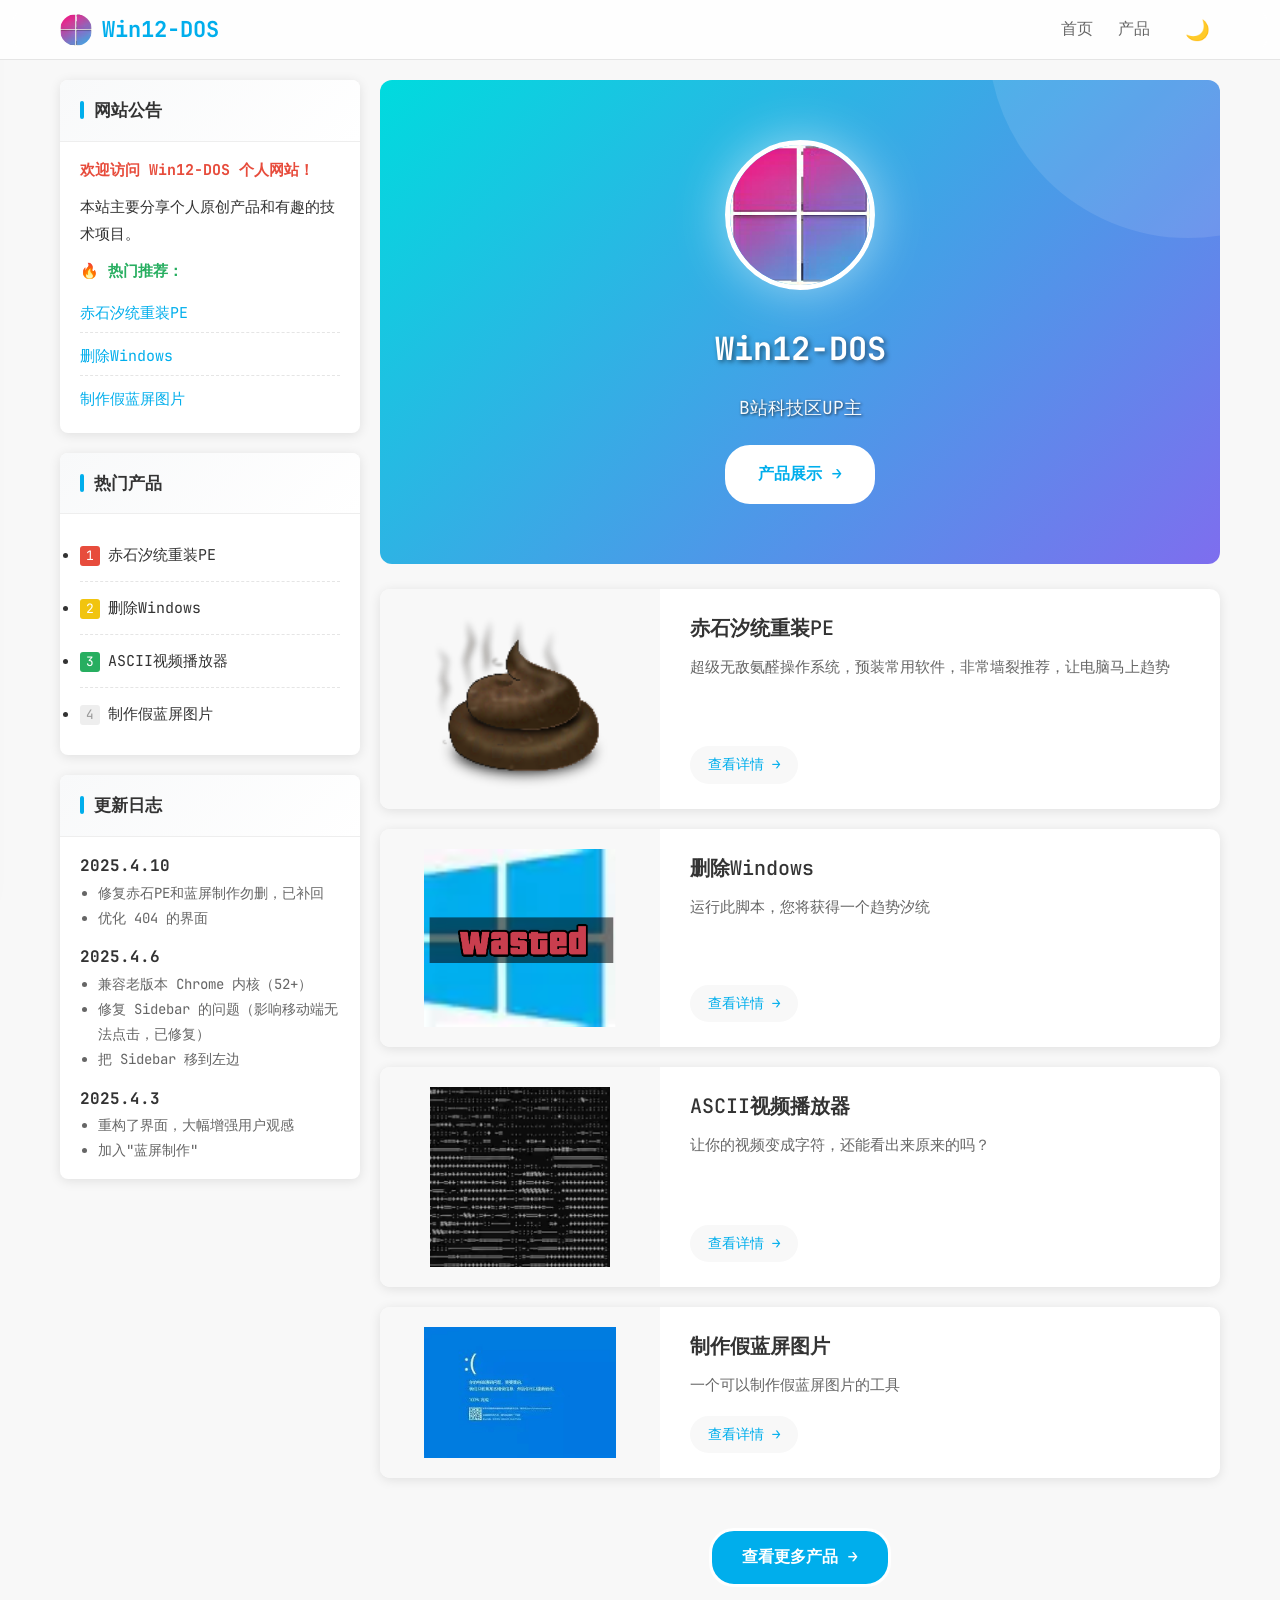
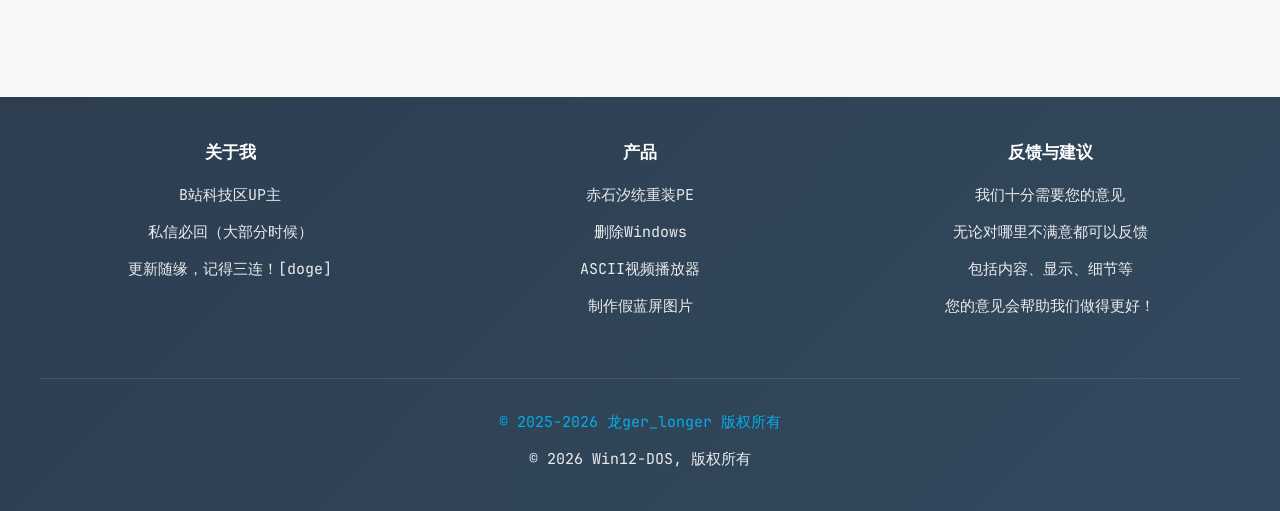
==== commit 5711b435: "Update new version" ====
--- a/index.html
+++ b/index.html
@@ -121,12 +121,19 @@
             <div class="widget">
                 <h3 class="widget-title">更新日志</h3>
                 <div class="widget-content">
+                    <p><strong>2025.4.10</strong></p>
+                    <ul style="padding-left: 18px; font-size: 1.4rem; margin-bottom: 12px; color: var(--be-grey);">
+                        <li>修复赤石PE和蓝屏制作勿删，已补回</li>
+                        <li>优化 404 的界面</li>
+                    </ul>
+
                     <p><strong>2025.4.6</strong></p>
                     <ul style="padding-left: 18px; font-size: 1.4rem; margin-bottom: 12px; color: var(--be-grey);">
                         <li>兼容老版本 Chrome 内核（52+）</li>
                         <li>修复 Sidebar 的问题（影响移动端无法点击，已修复）</li>
                         <li>把 Sidebar 移到左边</li>
                     </ul>
+
                     <p><strong>2025.4.3</strong></p>
                     <ul style="padding-left: 18px; font-size: 1.4rem; color: var(--be-grey);">
                         <li>重构了界面，大幅增强用户观感</li>
